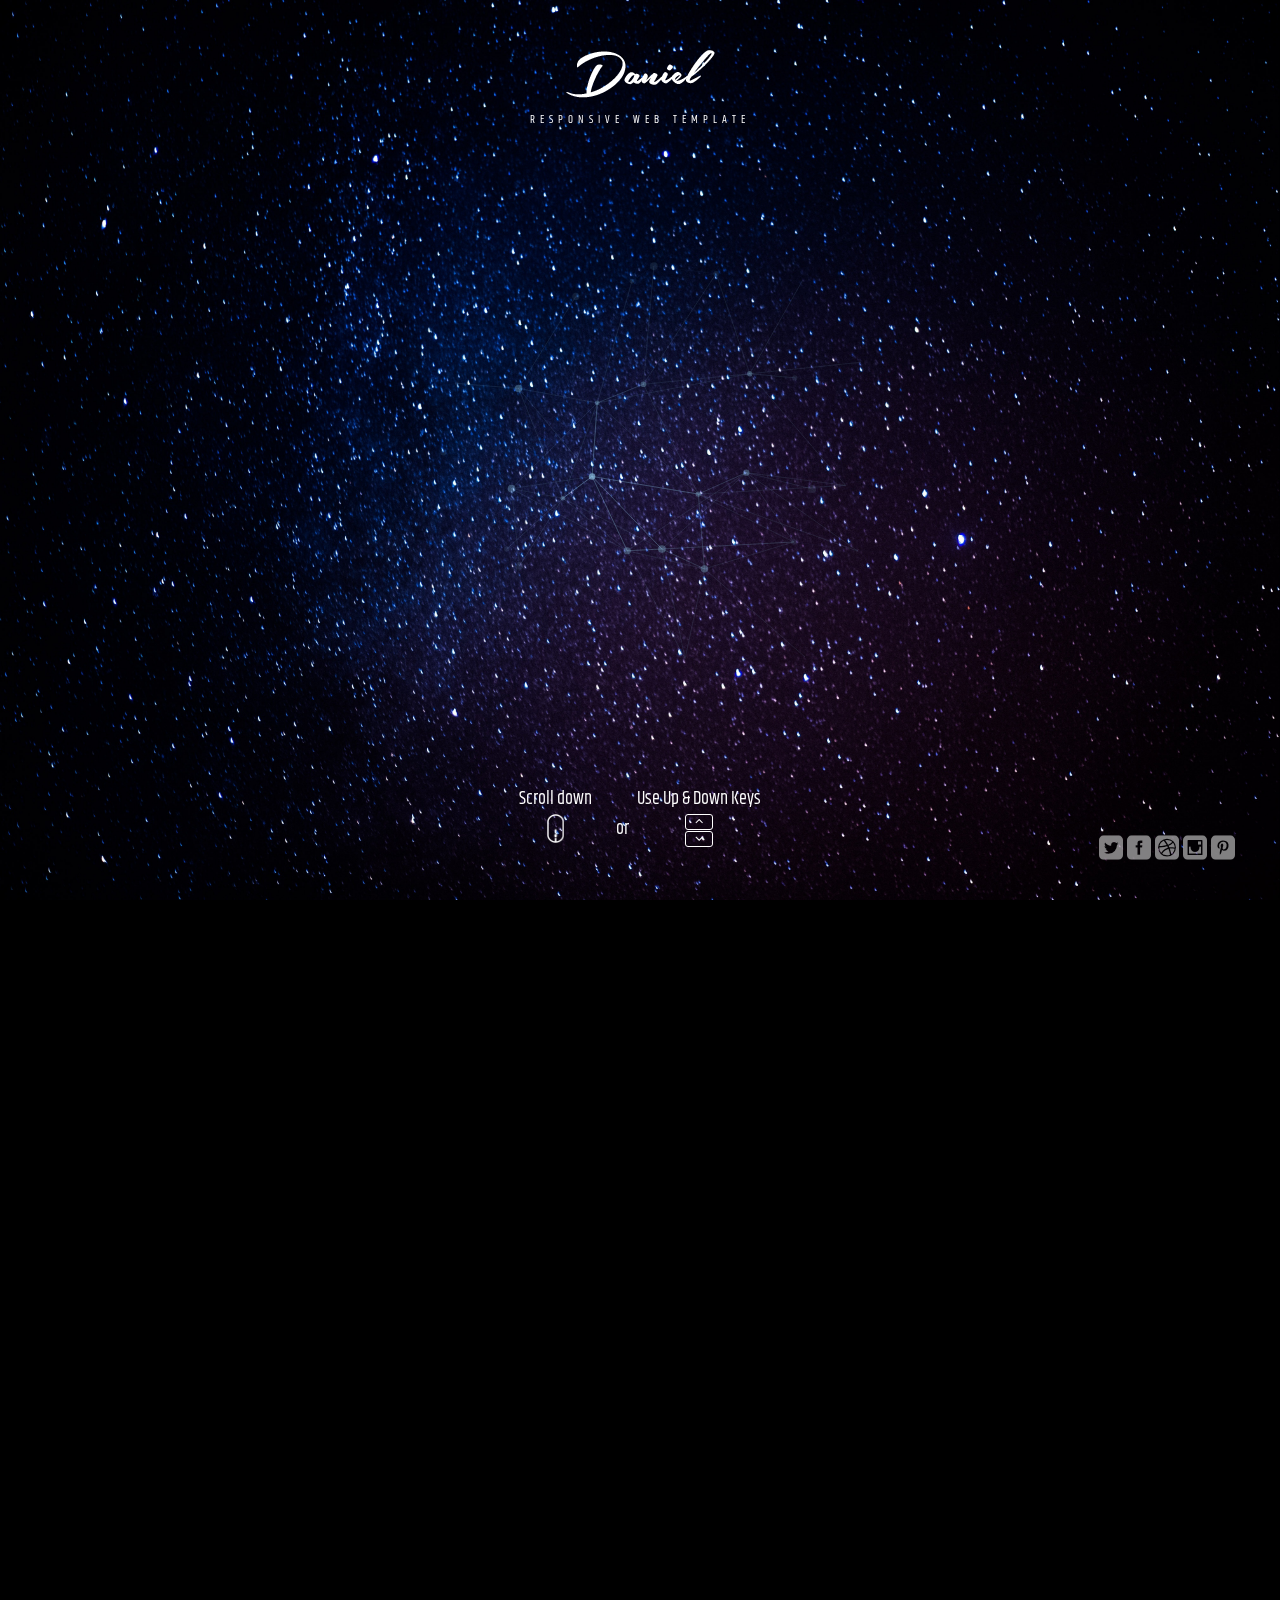
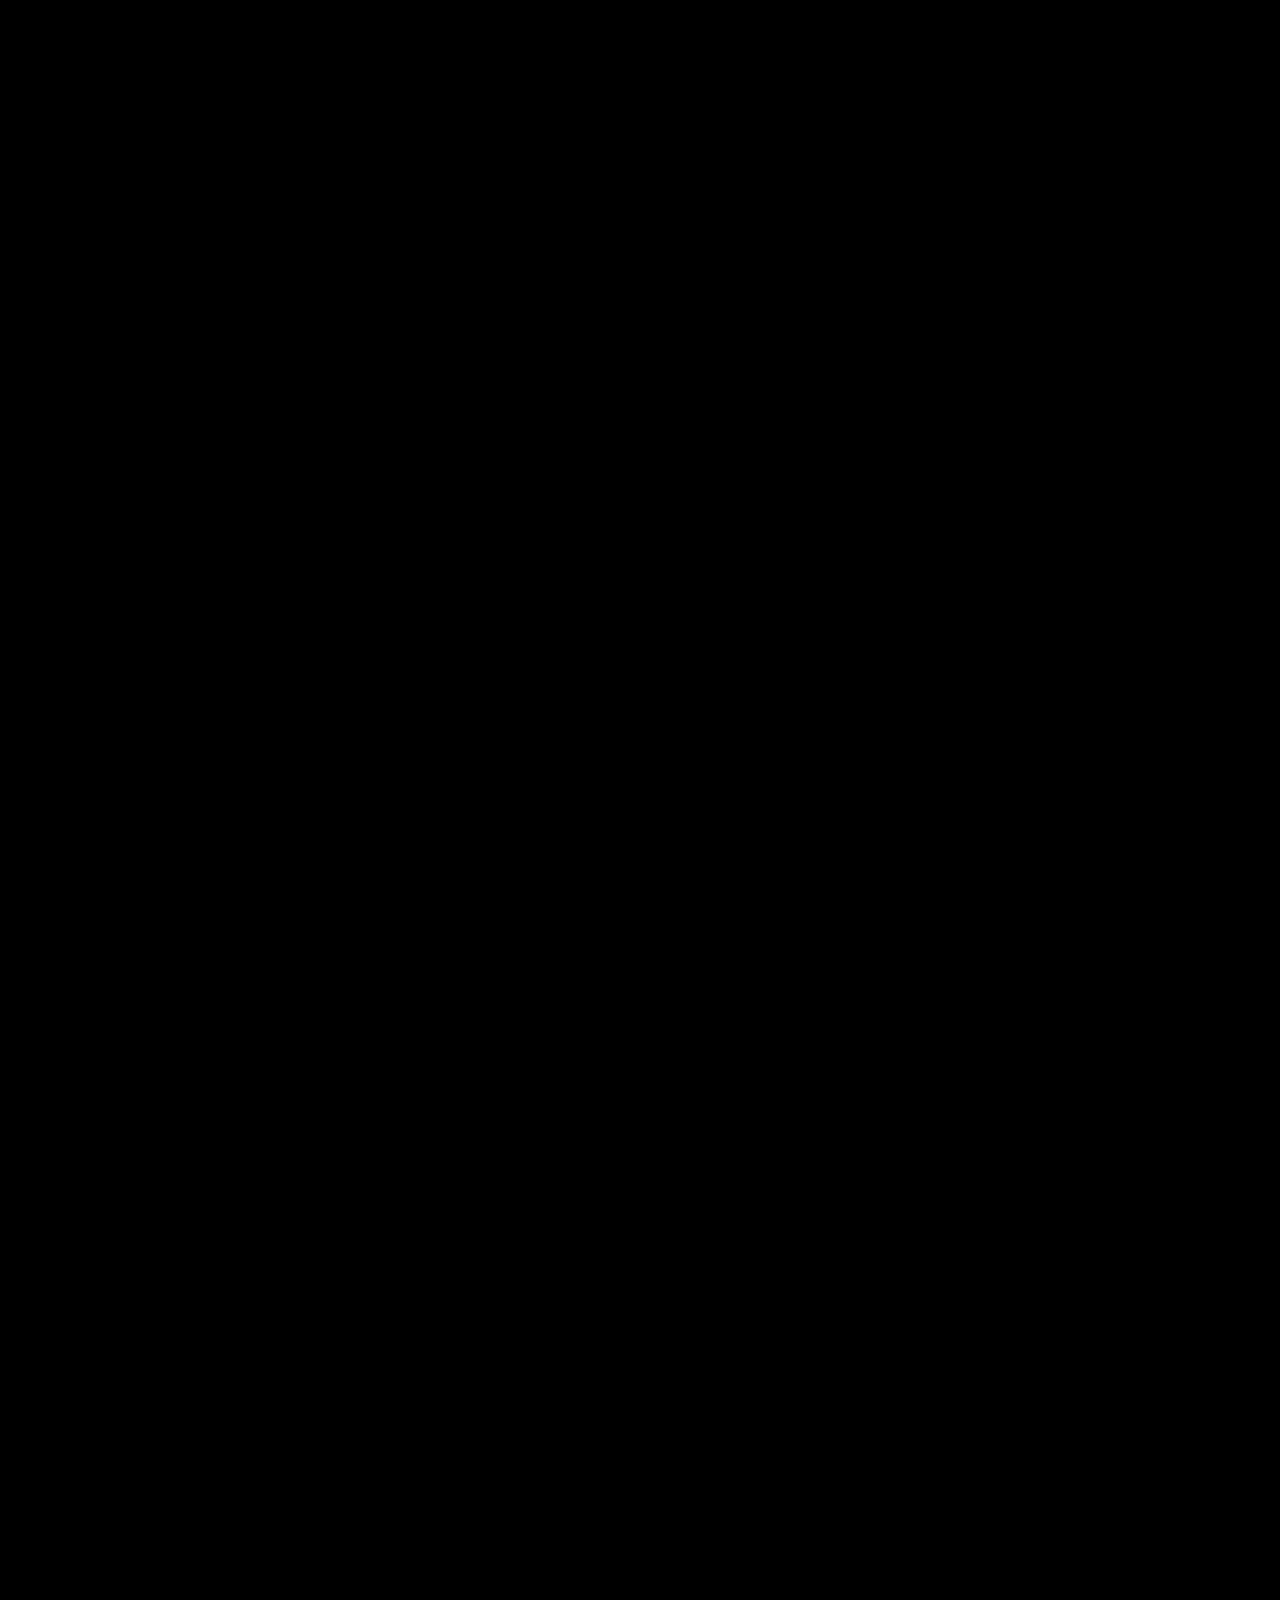
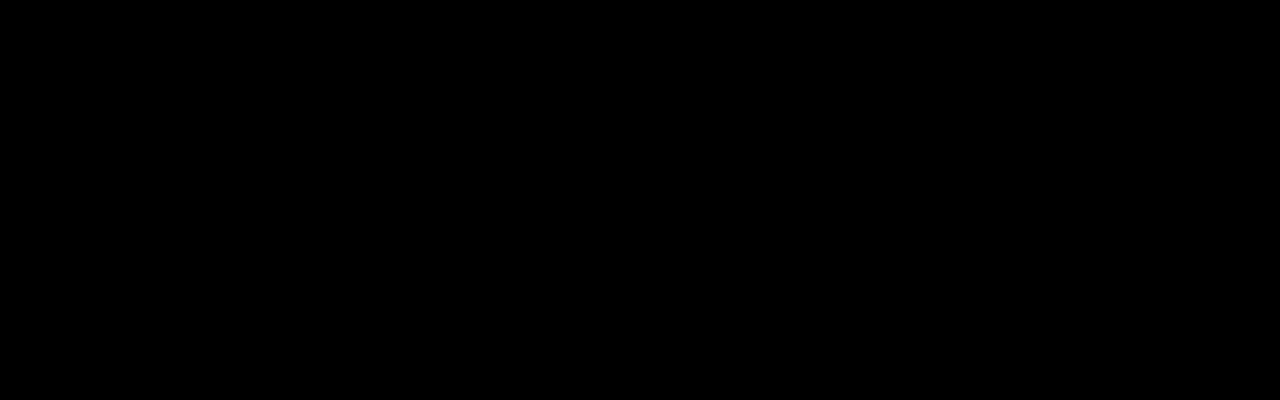
==== index.html @ 8c97b8cb "plantilla" ====
<html xmlns="http://www.w3.org/1999/xhtml" lang="en">

<head>
	<meta http-equiv="Content-Type" content="text/html; charset=utf-8" />
	<meta name="description" content="HTTrack is an easy-to-use website mirror utility. It allows you to download a World Wide website from the Internet to a local directory,building recursively all structures, getting html, images, and other files from the server to your computer. Links are rebuiltrelatively so that you can freely browse to the local site (works with any browser). You can mirror several sites together so that you can jump from one toanother. You can, also, update an existing mirror site, or resume an interrupted download. The robot is fully configurable, with an integrated help" />
	<meta name="keywords" content="httrack, HTTRACK, HTTrack, winhttrack, WINHTTRACK, WinHTTrack, offline browser, web mirror utility, aspirateur web, surf offline, web capture, www mirror utility, browse offline, local  site builder, website mirroring, aspirateur www, internet grabber, capture de site web, internet tool, hors connexion, unix, dos, windows 95, windows 98, solaris, ibm580, AIX 4.0, HTS, HTGet, web aspirator, web aspirateur, libre, GPL, GNU, free software" />
	<title>Local index - HTTrack Website Copier</title>
  <!-- Mirror and index made by HTTrack Website Copier/3.49-2 [XR&CO'2014] -->
	<style type="text/css">
	<!--

body {
	margin: 0;  padding: 0;  margin-bottom: 15px;  margin-top: 8px;
	background: #77b;
}
body, td {
	font: 14px "Trebuchet MS", Verdana, Arial, Helvetica, sans-serif;
	}

#subTitle {
	background: #000;  color: #fff;  padding: 4px;  font-weight: bold; 
	}

#siteNavigation a, #siteNavigation .current {
	font-weight: bold;  color: #448;
	}
#siteNavigation a:link    { text-decoration: none; }
#siteNavigation a:visited { text-decoration: none; }

#siteNavigation .current { background-color: #ccd; }

#siteNavigation a:hover   { text-decoration: none;  background-color: #fff;  color: #000; }
#siteNavigation a:active  { text-decoration: none;  background-color: #ccc; }


a:link    { text-decoration: underline;  color: #00f; }
a:visited { text-decoration: underline;  color: #000; }
a:hover   { text-decoration: underline;  color: #c00; }
a:active  { text-decoration: underline; }

#pageContent {
	clear: both;
	border-bottom: 6px solid #000;
	padding: 10px;  padding-top: 20px;
	line-height: 1.65em;
	background-image: url(backblue.gif);
	background-repeat: no-repeat;
	background-position: top right;
	}

#pageContent, #siteNavigation {
	background-color: #ccd;
	}


.imgLeft  { float: left;   margin-right: 10px;  margin-bottom: 10px; }
.imgRight { float: right;  margin-left: 10px;   margin-bottom: 10px; }

hr { height: 1px;  color: #000;  background-color: #000;  margin-bottom: 15px; }

h1 { margin: 0;  font-weight: bold;  font-size: 2em; }
h2 { margin: 0;  font-weight: bold;  font-size: 1.6em; }
h3 { margin: 0;  font-weight: bold;  font-size: 1.3em; }
h4 { margin: 0;  font-weight: bold;  font-size: 1.18em; }

.blak { background-color: #000; }
.hide { display: none; }
.tableWidth { min-width: 400px; }

.tblRegular       { border-collapse: collapse; }
.tblRegular td    { padding: 6px;  background-image: url(fade.gif);  border: 2px solid #99c; }
.tblHeaderColor, .tblHeaderColor td { background: #99c; }
.tblNoBorder td   { border: 0; }


// -->
</style>

</head>

<table width="76%" border="0" align="center" cellspacing="0" cellpadding="3" class="tableWidth">
	<tr>
	<td id="subTitle">HTTrack Website Copier - Open Source offline browser</td>
	</tr>
</table>
<table width="76%" border="0" align="center" cellspacing="0" cellpadding="0" class="tableWidth">
<tr class="blak">
<td>
	<table width="100%" border="0" align="center" cellspacing="1" cellpadding="0">
	<tr>
	<td colspan="6"> 
		<table width="100%" border="0" align="center" cellspacing="0" cellpadding="10">
		<tr> 
		<td id="pageContent"> 
<!-- ==================== End prologue ==================== -->

	<meta name="generator" content="HTTrack Website Copier/3.x">
	<TITLE>Local index - HTTrack</TITLE>
</HEAD>
<BODY>
<H1 ALIGN=Center>Index of locally available sites:</H1>
	<TABLE BORDER="0" WIDTH="100%" CELLSPACING="1" CELLPADDING="0">
		<TR>
			<TD BACKGROUND="fade.gif">
				&middot;
					<A HREF="themes.smartythemes.com/daniel/index-stars-bg.html">
						Daniel - Responsive Underconstruction Landing Page
					</A>		
			</TD>
		</TR>
	</TABLE>
	<BR>
	<BR>
	<BR>
  	<H6 ALIGN="RIGHT">
	<I>Mirror and index made by HTTrack Website Copier [XR&amp;CO'2008]</I>
	</H6>
	<!-- Mirror and index made by HTTrack Website Copier/3.49-2 [XR&CO'2014] -->
	<!-- Thanks for using HTTrack Website Copier! -->
	<meta HTTP-EQUIV="Refresh" CONTENT="0; URL=themes.smartythemes.com/daniel/index-stars-bg.html">


<!-- ==================== Start epilogue ==================== -->
		</td>
		</tr>
		</table>
	</td>
	</tr>
	</table>
</td>
</tr>
</table>

<table width="76%" border="0" align="center" valign="bottom" cellspacing="0" cellpadding="0">
	<tr>
	<td id="footer"><small>&copy; 2008 Xavier Roche & other contributors - Web Design: Leto Kauler.</small></td>
	</tr>
</table>

</body>

</html>
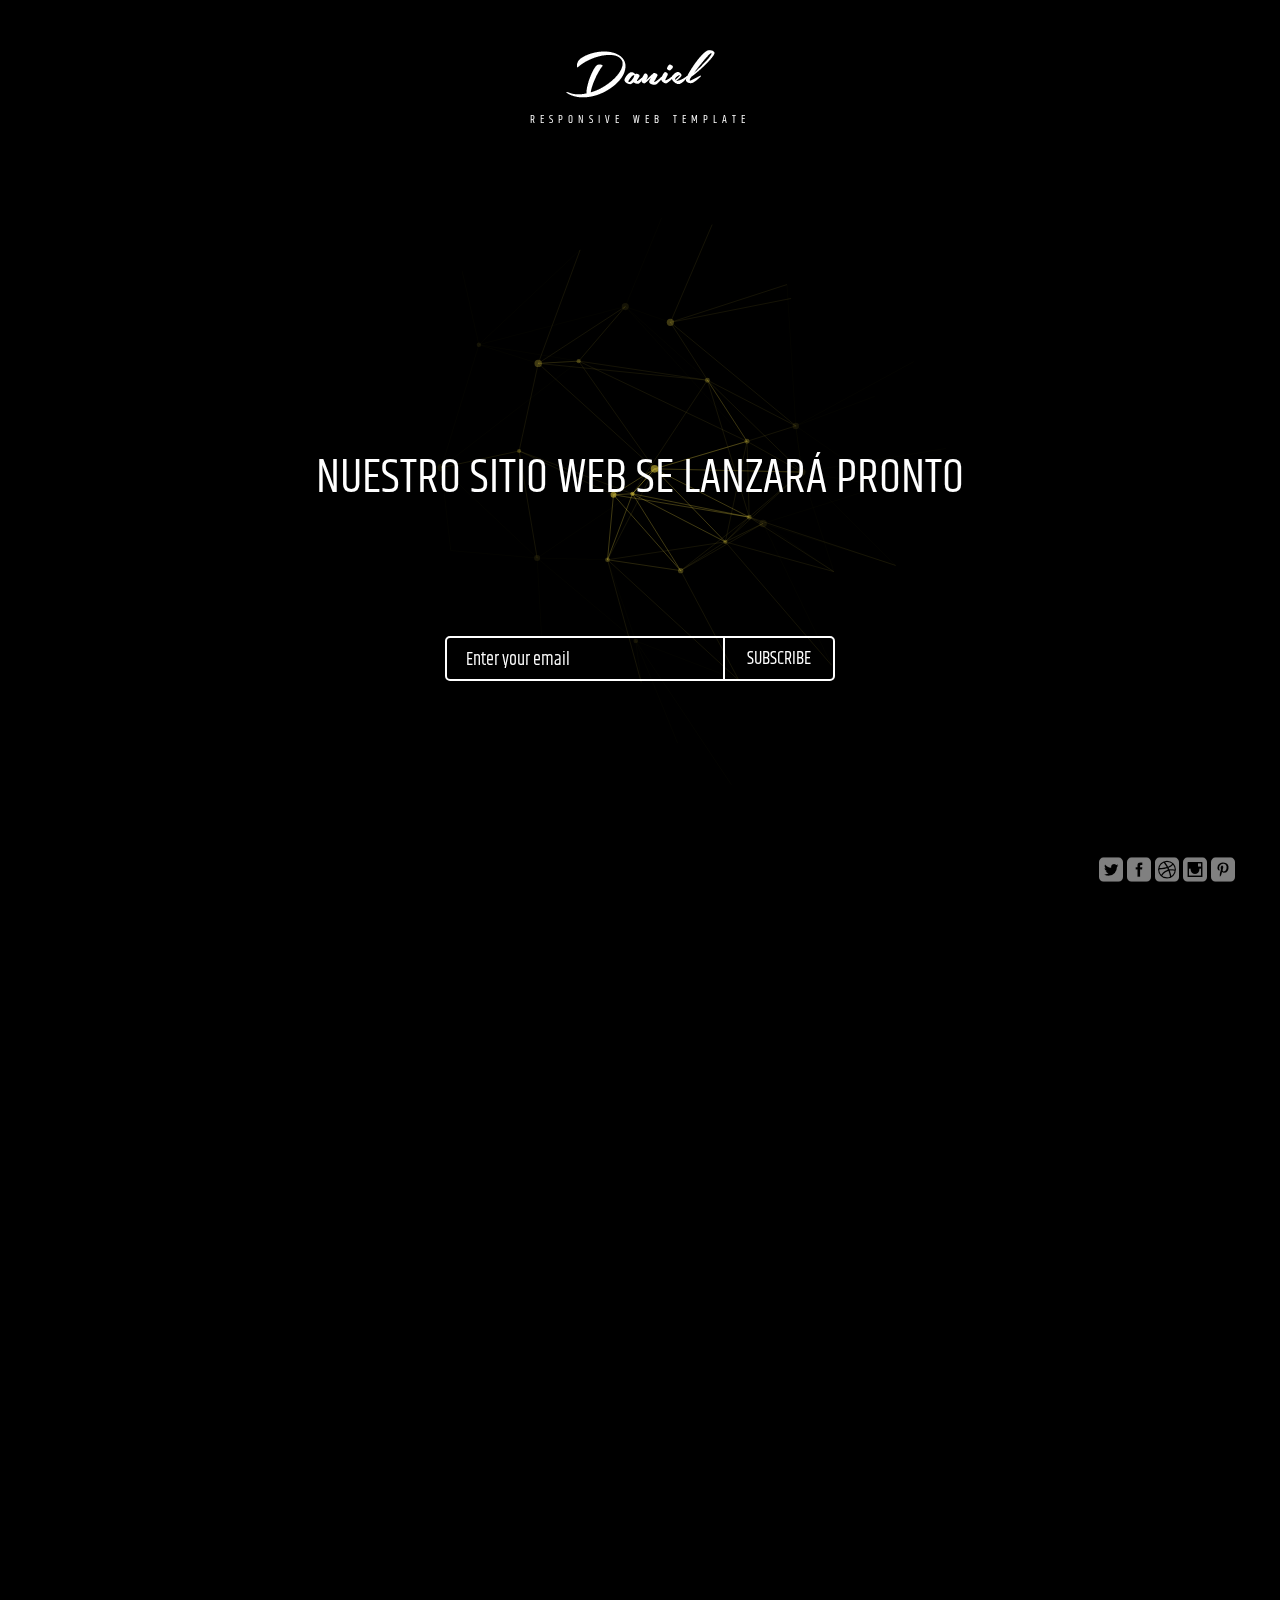
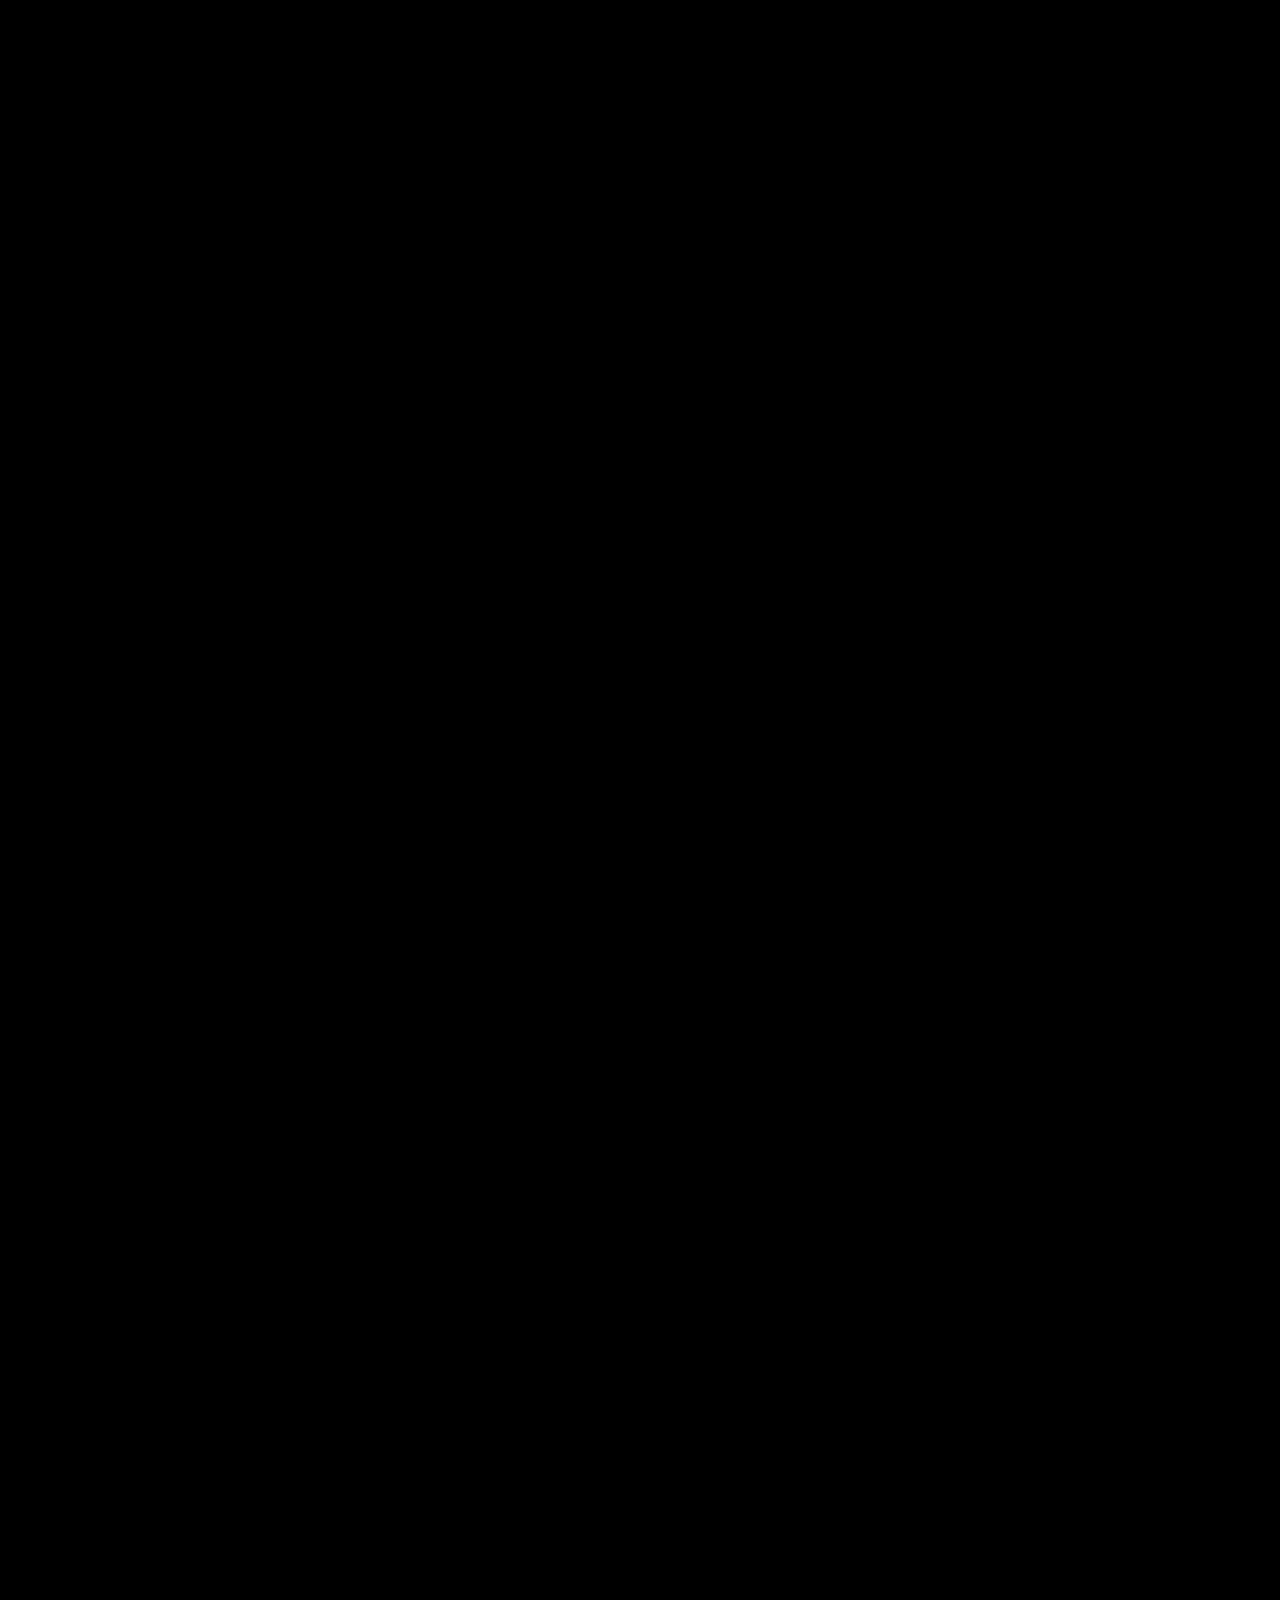
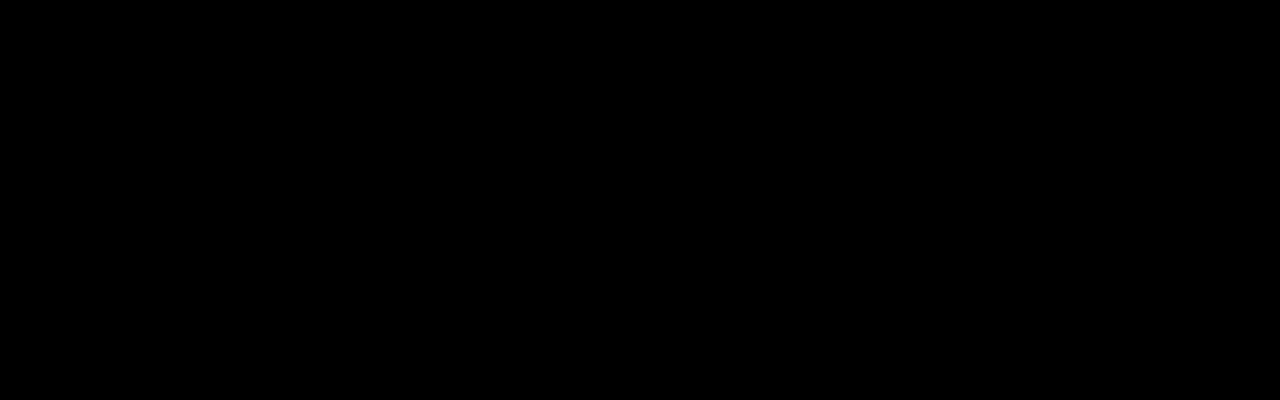
==== commit e8fc8fbf: "ordenando carpetas" ====
--- a/index.html
+++ b/index.html
@@ -1,144 +1,230 @@
-<html xmlns="http://www.w3.org/1999/xhtml" lang="en">
-
+<!DOCTYPE html>
+<html>
+<!-- Mirrored from themes.smartythemes.com/daniel/index-stars-bg.html by HTTrack Website Copier/3.x [XR&CO'2014], Thu, 12 Mar 2020 22:24:35 GMT -->
 <head>
-	<meta http-equiv="Content-Type" content="text/html; charset=utf-8" />
-	<meta name="description" content="HTTrack is an easy-to-use website mirror utility. It allows you to download a World Wide website from the Internet to a local directory,building recursively all structures, getting html, images, and other files from the server to your computer. Links are rebuiltrelatively so that you can freely browse to the local site (works with any browser). You can mirror several sites together so that you can jump from one toanother. You can, also, update an existing mirror site, or resume an interrupted download. The robot is fully configurable, with an integrated help" />
-	<meta name="keywords" content="httrack, HTTRACK, HTTrack, winhttrack, WINHTTRACK, WinHTTrack, offline browser, web mirror utility, aspirateur web, surf offline, web capture, www mirror utility, browse offline, local  site builder, website mirroring, aspirateur www, internet grabber, capture de site web, internet tool, hors connexion, unix, dos, windows 95, windows 98, solaris, ibm580, AIX 4.0, HTS, HTGet, web aspirator, web aspirateur, libre, GPL, GNU, free software" />
-	<title>Local index - HTTrack Website Copier</title>
-  <!-- Mirror and index made by HTTrack Website Copier/3.49-2 [XR&CO'2014] -->
-	<style type="text/css">
-	<!--
-
-body {
-	margin: 0;  padding: 0;  margin-bottom: 15px;  margin-top: 8px;
-	background: #77b;
-}
-body, td {
-	font: 14px "Trebuchet MS", Verdana, Arial, Helvetica, sans-serif;
-	}
-
-#subTitle {
-	background: #000;  color: #fff;  padding: 4px;  font-weight: bold; 
-	}
-
-#siteNavigation a, #siteNavigation .current {
-	font-weight: bold;  color: #448;
-	}
-#siteNavigation a:link    { text-decoration: none; }
-#siteNavigation a:visited { text-decoration: none; }
-
-#siteNavigation .current { background-color: #ccd; }
-
-#siteNavigation a:hover   { text-decoration: none;  background-color: #fff;  color: #000; }
-#siteNavigation a:active  { text-decoration: none;  background-color: #ccc; }
-
-
-a:link    { text-decoration: underline;  color: #00f; }
-a:visited { text-decoration: underline;  color: #000; }
-a:hover   { text-decoration: underline;  color: #c00; }
-a:active  { text-decoration: underline; }
-
-#pageContent {
-	clear: both;
-	border-bottom: 6px solid #000;
-	padding: 10px;  padding-top: 20px;
-	line-height: 1.65em;
-	background-image: url(backblue.gif);
-	background-repeat: no-repeat;
-	background-position: top right;
-	}
-
-#pageContent, #siteNavigation {
-	background-color: #ccd;
-	}
-
-
-.imgLeft  { float: left;   margin-right: 10px;  margin-bottom: 10px; }
-.imgRight { float: right;  margin-left: 10px;   margin-bottom: 10px; }
-
-hr { height: 1px;  color: #000;  background-color: #000;  margin-bottom: 15px; }
-
-h1 { margin: 0;  font-weight: bold;  font-size: 2em; }
-h2 { margin: 0;  font-weight: bold;  font-size: 1.6em; }
-h3 { margin: 0;  font-weight: bold;  font-size: 1.3em; }
-h4 { margin: 0;  font-weight: bold;  font-size: 1.18em; }
-
-.blak { background-color: #000; }
-.hide { display: none; }
-.tableWidth { min-width: 400px; }
-
-.tblRegular       { border-collapse: collapse; }
-.tblRegular td    { padding: 6px;  background-image: url(fade.gif);  border: 2px solid #99c; }
-.tblHeaderColor, .tblHeaderColor td { background: #99c; }
-.tblNoBorder td   { border: 0; }
-
-
-// -->
-</style>
-
+	<meta charset="utf-8">
+	<title>Daniel - Responsive Underconstruction Landing Page</title>
+	<meta name="viewport" content="width=device-width, initial-scale=1">
+	<link href='http://fonts.googleapis.com/css?family=Khand:300,400,500,600,700' rel='stylesheet' type='text/css'>
+	<link href="css/icons/css/animation.css" rel='stylesheet' type='text/css'>
+	<link href="css/icons/css/fontello.css" rel='stylesheet' type='text/css'>
+	<link rel="stylesheet" href="css/bootstrap.css" type='text/css'>
+	<link rel="stylesheet" href="css/style.css" type='text/css'>
+	<link rel="stylesheet" href="css/responsive.css" type='text/css'>
+	<link rel="stylesheet" href="galaxy/css/galaxy.css" type='text/css'>
 </head>
-
-<table width="76%" border="0" align="center" cellspacing="0" cellpadding="3" class="tableWidth">
-	<tr>
-	<td id="subTitle">HTTrack Website Copier - Open Source offline browser</td>
-	</tr>
-</table>
-<table width="76%" border="0" align="center" cellspacing="0" cellpadding="0" class="tableWidth">
-<tr class="blak">
-<td>
-	<table width="100%" border="0" align="center" cellspacing="1" cellpadding="0">
-	<tr>
-	<td colspan="6"> 
-		<table width="100%" border="0" align="center" cellspacing="0" cellpadding="10">
-		<tr> 
-		<td id="pageContent"> 
-<!-- ==================== End prologue ==================== -->
-
-	<meta name="generator" content="HTTrack Website Copier/3.x">
-	<TITLE>Local index - HTTrack</TITLE>
-</HEAD>
-<BODY>
-<H1 ALIGN=Center>Index of locally available sites:</H1>
-	<TABLE BORDER="0" WIDTH="100%" CELLSPACING="1" CELLPADDING="0">
-		<TR>
-			<TD BACKGROUND="fade.gif">
-				&middot;
-					<A HREF="themes.smartythemes.com/daniel/index-stars-bg.html">
-						Daniel - Responsive Underconstruction Landing Page
-					</A>		
-			</TD>
-		</TR>
-	</TABLE>
-	<BR>
-	<BR>
-	<BR>
-  	<H6 ALIGN="RIGHT">
-	<I>Mirror and index made by HTTrack Website Copier [XR&amp;CO'2008]</I>
-	</H6>
-	<!-- Mirror and index made by HTTrack Website Copier/3.49-2 [XR&CO'2014] -->
-	<!-- Thanks for using HTTrack Website Copier! -->
-	<meta HTTP-EQUIV="Refresh" CONTENT="0; URL=themes.smartythemes.com/daniel/index-stars-bg.html">
-
-
-<!-- ==================== Start epilogue ==================== -->
-		</td>
-		</tr>
-		</table>
-	</td>
-	</tr>
-	</table>
-</td>
-</tr>
-</table>
-
-<table width="76%" border="0" align="center" valign="bottom" cellspacing="0" cellpadding="0">
-	<tr>
-	<td id="footer"><small>&copy; 2008 Xavier Roche & other contributors - Web Design: Leto Kauler.</small></td>
-	</tr>
-</table>
-
+<body class="gallery-bg">
+
+
+	<!-- First Screen -->
+	<section class="screen-section section-1">
+		<div class="section-inner">
+			<header id="site-header">
+				<h1 id="site-logo"><img src="images/logo.png" alt=""></h1>
+				
+				<!-- To change site subtitle just write any text between <h3>...</h3> -->
+				<h3 id="site-subtitle">Responsive Web Template</h3>
+			</header>
+		
+			<div id="countdown_block">
+				<!-- 
+					Don't be afraid to edit code ;) 
+					Here you can edit site tagline
+				 -->
+				<h2 id="site-tagline">Nuestro sitio web se lanzará pronto</h2>
+				<div class="timer"></div>
+			
+				<!-- Mailchimp-generated subscribe form -->
+				<div id="subscribe-form">
+					<div id="mc_embed_signup">
+					
+						<form action="http://your-username.us9.list-manage.com/subscribe/post?u=6c78bf2fdc16f050e38215178&amp;id=5b334ebbdc" method="post" id="mc-embedded-subscribe-form" name="mc-embedded-subscribe-form" class="validate" target="_blank" novalidate>
+    						<div id="mc_embed_signup_scroll">
+								<div class="mc-field-group">
+									<input type="email" value="" placeholder="Enter your email" name="EMAIL" class="required email" id="mce-EMAIL"><!-- 
+								 --><input type="submit" value="Subscribe" name="subscribe" id="mc-embedded-subscribe" class="button">
+								</div>
+						
+								<div id="mce-responses" class="clear">
+									<div class="response" id="mce-error-response"></div>
+									<div class="response" id="mce-success-response"></div>
+								</div>
+						
+    							<div style=""><input type="text" name="b_6c78bf2fdc16f050e38215178_5b334ebbdc" tabindex="-1" value=""></div>
+    						</div>
+						</form>
+					</div>
+				</div>
+			</div>
+		
+			<footer id="site-footer">					
+				<ul id="site-social">
+					<li><a href="#"><i class="icon-social_twitter_square"></i></a></li>
+					<li><a href="#"><i class="icon-social_facebook_square"></i></a></li>
+					<li><a href="#"><i class="icon-social_dribbble_square"></i></a></li>
+					<li><a href="#"><i class="icon-social_instagram_square"></i></a></li>
+					<li><a href="#"><i class="icon-social_pinterest_square"></i></a></li>
+				</ul>
+				
+			</footer>
+		
+		</div>
+		
+		<div id="stars-animation" class="stars-animation">
+			<canvas id="bg-canvas"></canvas>
+		</div>
+	</section>
+	
+	<!-- Section 2 -->
+	<section class="screen-section section-2">
+		<div class="section-inner">
+			<div class="left-half-block section-half">
+				<div class="section-content">
+					<h2 class="section-title">Acerca de Nosotros<!-- Here you can change section title --></h2>
+					<p>The gap between our professed values and our practised values is the gap between us and our happiness. Happiness and love are just a choice away. All happy people are grateful. Ungrateful people cannot be happy. We tend to think that being unhappy leads people to complain, but it is truer to say that complaining leads to people becoming unhappy There are some days when I think I am going to die from an overdose of satisfaction.</p>
+					<h4>our video presentation</h4>
+					<iframe src="http://player.vimeo.com/video/26119153?title=0&amp;byline=0&amp;portrait=0" width="570" height="321" frameborder="0" webkitallowfullscreen mozallowfullscreen allowfullscreen></iframe>
+				</div>
+			</div>
+			<div class="right-half-block section-half"></div>
+		</div>
+	</section>
+	
+	<!-- Section 3 -->
+	<section class="screen-section section-3">
+		<div class="section-inner">
+			<div class="left-half-block section-half">
+				<div class="section-content">
+					<h2 class="section-title">Services<!-- Here you can change section title --></h2>					
+					<div class="services">
+						<div class="service-item">
+							<i class="service-icon-1"></i>
+							<h4 class="service-title">Photography</h4>
+							<div class="service-content">
+								Real ale gobsmacked ey up The Doctor quid laughing gear, full English breakast give you a bell pork scratchings working class blummin', willy that's ace in the jacksy yorkshire mixture.
+							</div>
+							<a href="#" class="service-link">More</a>
+						</div>
+						<div class="service-item">
+							<i class="service-icon-2"></i>
+							<h4 class="service-title">Video Presentation</h4>
+							<div class="service-content">
+								All that is necessary for evil to triumph, is for good men to do nothing. How was Einstein able to conceive the Theory of Rela- tivity? He said the one crucial thing that helped him.
+							</div>
+							<a href="#" class="service-link">More</a>
+						</div>
+						<div class="service-item">
+							<i class="service-icon-3"></i>
+							<h4 class="service-title">Game Development</h4>
+							<div class="service-content">
+								When crossing over fences, carry water with you and tend the grass wherever you may be. What lies before us and what lies beyond us is tiny compared to what lies within us. 
+							</div>
+							<a href="#" class="service-link">More</a>
+						</div>
+					</div>
+				</div>
+			</div>
+			<div class="right-half-block section-half"></div>
+		</div>
+	</section>
+	
+	<!-- Section 4 -->
+	<section class="screen-section section-4">
+		<div class="section-inner">
+			<div class="left-half-block section-half">
+				<div class="section-content">
+					<h2 class="section-title">Get In Touch<!-- Here you can change section title --></h2>
+					
+					<!-- Here You can edit contacts info -->
+					<div id="site-contacts">
+						1234 Some St, New York, US<br />
+						+1(0)800.123.4567<br />
+						info@yoursite.com
+					</div>					
+					
+					<form id='contacts_form' action="#" class="contact-list">
+						<div class="field-row">
+							<input class="form_item" type="text" id="name" name="name" />
+							<label for="name">Your Name</label>
+						</div>
+						<div class="field-row">
+							<input class="form_item" type="email" id="email" name="email" />
+							<label for="email">Your Email</label>
+						</div>
+						<div class="field-row">
+							<textarea class="form_item" id="message" name="message"></textarea>
+							<label for="message">Message here</label>
+						</div>
+						<div class="field-row row-submit">
+							<button class="form_submit">Send<i class="icon-spin2 animate-spin"></i></button>
+						</div>
+						<div class="form_results"></div>
+					</form>
+					
+				</div>
+			</div>
+			<div class="right-half-block section-half"></div>
+		</div>
+	</section>
+	
+	
+	<script src="js/timer.js"></script>
+	<script src="js/jquery-1.11.1.min.js"></script>
+	<script src="js/jquery.plugin.min.js"></script>
+	<script src="js/jquery.countdown.min.js"></script>
+	<script src="js/_config.js"></script>
+	<script src="js/curtain-scroll.js"></script>
+	<script src="galaxy/js/TweenLite.min.js"></script>
+	<script src="galaxy/js/EasePack.min.js"></script>
+	<script src="galaxy/js/rAF.js"></script>
+	<script src="js/classie.js"></script>
+	<script src="js/_front.js"></script>
+	<script src="galaxy/js/background.js"></script>
+	
+	<script type='text/javascript' src='../../s3.amazonaws.com/downloads.mailchimp.com/js/mc-validate.js'></script>
+	<script type='text/javascript'>(function($) {window.fnames = new Array(); window.ftypes = new Array();fnames[0]='EMAIL';ftypes[0]='email';}(jQuery));var $mcj = jQuery.noConflict(true);</script>
+<script>
+  (function(i,s,o,g,r,a,m){i['GoogleAnalyticsObject']=r;i[r]=i[r]||function(){
+  (i[r].q=i[r].q||[]).push(arguments)},i[r].l=1*new Date();a=s.createElement(o),
+  m=s.getElementsByTagName(o)[0];a.async=1;a.src=g;m.parentNode.insertBefore(a,m)
+  })(window,document,'script','../../www.google-analytics.com/analytics.js','ga');
+
+  ga('create', 'UA-68970184-3', 'auto');
+  ga('send', 'pageview');
+ga('require', 'linkid');
+
+</script>
+
+<!-- Yandex.Metrika counter -->
+<script type="text/javascript">
+    (function (d, w, c) {
+        (w[c] = w[c] || []).push(function() {
+            try {
+                w.yaCounter33300128 = new Ya.Metrika({
+                    id:33300128,
+                    clickmap:true,
+                    trackLinks:true,
+                    accurateTrackBounce:true,
+                    webvisor:true
+                });
+            } catch(e) { }
+        });
+
+        var n = d.getElementsByTagName("script")[0],
+            s = d.createElement("script"),
+            f = function () { n.parentNode.insertBefore(s, n); };
+        s.type = "text/javascript";
+        s.async = true;
+        s.src = "../../mc.yandex.ru/metrika/watch.js";
+
+        if (w.opera == "[object Opera]") {
+            d.addEventListener("DOMContentLoaded", f, false);
+        } else { f(); }
+    })(document, window, "yandex_metrika_callbacks");
+</script>
+<noscript><div><img src="https://mc.yandex.ru/watch/33300128" style="position:absolute; left:-9999px;" alt="" /></div></noscript>
+<!-- /Yandex.Metrika counter -->
 </body>
 
-</html>
-
-
+<!-- Mirrored from themes.smartythemes.com/daniel/index-stars-bg.html by HTTrack Website Copier/3.x [XR&CO'2014], Thu, 12 Mar 2020 22:24:43 GMT -->
+</html>--- a/css/icons/css/animation.css
+++ b/css/icons/css/animation.css
@@ -0,0 +1,85 @@
+/*
+   Animation example, for spinners
+*/
+.animate-spin {
+  -moz-animation: spin 2s infinite linear;
+  -o-animation: spin 2s infinite linear;
+  -webkit-animation: spin 2s infinite linear;
+  animation: spin 2s infinite linear;
+  display: inline-block;
+}
+@-moz-keyframes spin {
+  0% {
+    -moz-transform: rotate(0deg);
+    -o-transform: rotate(0deg);
+    -webkit-transform: rotate(0deg);
+    transform: rotate(0deg);
+  }
+
+  100% {
+    -moz-transform: rotate(359deg);
+    -o-transform: rotate(359deg);
+    -webkit-transform: rotate(359deg);
+    transform: rotate(359deg);
+  }
+}
+@-webkit-keyframes spin {
+  0% {
+    -moz-transform: rotate(0deg);
+    -o-transform: rotate(0deg);
+    -webkit-transform: rotate(0deg);
+    transform: rotate(0deg);
+  }
+
+  100% {
+    -moz-transform: rotate(359deg);
+    -o-transform: rotate(359deg);
+    -webkit-transform: rotate(359deg);
+    transform: rotate(359deg);
+  }
+}
+@-o-keyframes spin {
+  0% {
+    -moz-transform: rotate(0deg);
+    -o-transform: rotate(0deg);
+    -webkit-transform: rotate(0deg);
+    transform: rotate(0deg);
+  }
+
+  100% {
+    -moz-transform: rotate(359deg);
+    -o-transform: rotate(359deg);
+    -webkit-transform: rotate(359deg);
+    transform: rotate(359deg);
+  }
+}
+@-ms-keyframes spin {
+  0% {
+    -moz-transform: rotate(0deg);
+    -o-transform: rotate(0deg);
+    -webkit-transform: rotate(0deg);
+    transform: rotate(0deg);
+  }
+
+  100% {
+    -moz-transform: rotate(359deg);
+    -o-transform: rotate(359deg);
+    -webkit-transform: rotate(359deg);
+    transform: rotate(359deg);
+  }
+}
+@keyframes spin {
+  0% {
+    -moz-transform: rotate(0deg);
+    -o-transform: rotate(0deg);
+    -webkit-transform: rotate(0deg);
+    transform: rotate(0deg);
+  }
+
+  100% {
+    -moz-transform: rotate(359deg);
+    -o-transform: rotate(359deg);
+    -webkit-transform: rotate(359deg);
+    transform: rotate(359deg);
+  }
+}
--- a/css/icons/css/fontello.css
+++ b/css/icons/css/fontello.css
@@ -0,0 +1,90 @@
+@font-face {
+  font-family: 'fontello';
+  src: url('../font/fontelloc621.eot?57006227');
+  src: url('../font/fontelloc621.eot?57006227#iefix') format('embedded-opentype'),
+       url('../font/fontelloc621.woff?57006227') format('woff'),
+       url('../font/fontelloc621.ttf?57006227') format('truetype'),
+       url('../font/fontelloc621.svg?57006227#fontello') format('svg');
+  font-weight: normal;
+  font-style: normal;
+}
+/* Chrome hack: SVG is rendered more smooth in Windozze. 100% magic, uncomment if you need it. */
+/* Note, that will break hinting! In other OS-es font will be not as sharp as it could be */
+/*
+@media screen and (-webkit-min-device-pixel-ratio:0) {
+  @font-face {
+    font-family: 'fontello';
+    src: url('../font/fontello.svg?57006227#fontello') format('svg');
+  }
+}
+*/
+ 
+ [class^="icon-"]:before, [class*=" icon-"]:before {
+  font-family: "fontello";
+  font-style: normal;
+  font-weight: normal;
+  speak: none;
+ 
+  display: inline-block;
+  text-decoration: inherit;
+  width: 1em;
+  margin-right: .2em;
+  text-align: center;
+  /* opacity: .8; */
+ 
+  /* For safety - reset parent styles, that can break glyph codes*/
+  font-variant: normal;
+  text-transform: none;
+     
+  /* fix buttons height, for twitter bootstrap */
+  line-height: 1em;
+ 
+  /* Animation center compensation - margins should be symmetric */
+  /* remove if not needed */
+  margin-left: .2em;
+ 
+  /* you can be more comfortable with increased icons size */
+  /* font-size: 120%; */
+ 
+  /* Uncomment for 3D effect */
+  /* text-shadow: 1px 1px 1px rgba(127, 127, 127, 0.3); */
+}
+ 
+.icon-twitter:before { content: '\e800'; } /* '' */
+.icon-facebook:before { content: '\e801'; } /* '' */
+.icon-star-empty:before { content: '\e802'; } /* '' */
+.icon-gplus-1:before { content: '\e803'; } /* '' */
+.icon-mail-alt:before { content: '\e804'; } /* '' */
+.icon-home:before { content: '\e805'; } /* '' */
+.icon-cancel:before { content: '\e806'; } /* '' */
+.icon-phone:before { content: '\e807'; } /* '' */
+.icon-cancel-1:before { content: '\e808'; } /* '' */
+.icon-right-open:before { content: '\e809'; } /* '' */
+.icon-clock:before { content: '\e80a'; } /* '' */
+.icon-instagramm:before { content: '\e80b'; } /* '' */
+.icon-pinterest-circled:before { content: '\e80c'; } /* '' */
+.icon-left-open-big:before { content: '\e80d'; } /* '' */
+.icon-right-open-big:before { content: '\e80e'; } /* '' */
+.icon-left-open:before { content: '\e80f'; } /* '' */
+.icon-plus:before { content: '\e810'; } /* '' */
+.icon-deviantart:before { content: '\e811'; } /* '' */
+.icon-minus-1:before { content: '\e812'; } /* '' */
+.icon-tumblr:before { content: '\e813'; } /* '' */
+.icon-vimeo:before { content: '\e814'; } /* '' */
+.icon-dribbble:before { content: '\e815'; } /* '' */
+.icon-pinterest:before { content: '\e816'; } /* '' */
+.icon-vkontakte:before { content: '\e817'; } /* '' */
+.icon-check:before { content: '\e818'; } /* '' */
+.icon-volume-up:before { content: '\e819'; } /* '' */
+.icon-spin2:before { content: '\e81a'; } /* '' */
+.icon-angle-double-right:before { content: '\e81b'; } /* '' */
+.icon-twitter-squared:before { content: '\e81c'; } /* '' */
+.icon-facebook-squared:before { content: '\e81d'; } /* '' */
+.icon-social_twitter_square:before { content: '\e81e'; } /* '' */
+.icon-social_facebook_square:before { content: '\e81f'; } /* '' */
+.icon-social_dribbble_square:before { content: '\e820'; } /* '' */
+.icon-social_instagram_square:before { content: '\e821'; } /* '' */
+.icon-social_pinterest_square:before { content: '\e822'; } /* '' */
+.icon-social_googleplus_square:before { content: '\e823'; } /* '' */
+.icon-angle-up:before { content: '\e824'; } /* '' */
+.icon-angle-down:before { content: '\e825'; } /* '' */--- a/css/style.css
+++ b/css/style.css
@@ -0,0 +1,1093 @@
+/*
+*
+*	Smarty Themes - Daniel Under Construction Page
+*	Main Styles
+*
+*/
+
+/*
+*	Table Of Contents
+*	
+*	
+	1. Body
+	2. Header
+	3. Countdown Block
+	4. Subscribe Form
+	5. Site Footer
+	6. Content
+	7. Contacts
+	8. Services
+
+*
+*/
+
+/*
+***********************************************
+	Body
+*/
+
+html {
+	height: 100%;
+}
+body {
+	height: 100%;
+	padding: 0;
+	position: relative;
+	margin: 0;
+	font-weight: 600;
+	font-family: 'Khand', sans-serif;
+	background: url(../images/bg.jpg) center 0 no-repeat #000 fixed;
+	background-size: cover;
+	color: #636363;
+	font-size: 18px;
+	line-height: 1.2em;
+}
+body.gallery-bg {
+	background: #000;
+}
+body.clouds-bg {
+	background: url(../images/clouds/clouds-bg.jpg) center 0 no-repeat fixed;
+	background-size: cover;
+}
+body.rain-bg {
+	background: url(../images/raindrops.jpg) center 0 no-repeat fixed;
+	background-size: cover;
+} 
+body.snowflakes {
+	background: url(../images/bg/snowfall.jpg) center 0 no-repeat fixed;
+	background-size: cover;
+}
+body.demo {
+	background: url(../images/demo-bg.jpg) center 0 no-repeat fixed;
+	background-size: cover;
+}
+.cloud {
+	position: fixed;
+	top: 0;
+	bottom: 0;
+	left: 0;
+	right: 0;
+	background: url(../images/bg/clouds_bg.html) center center no-repeat;
+}
+#gmap {
+	position: fixed !important;
+	top: 0;
+	left: 0;
+	width: 100%;
+	height: 100%;
+	z-index: 1;
+}
+#snowflakes,
+#rain_wrapper,
+#rain_bg {
+	position: fixed;
+	top: 0;
+	bottom: 0;
+	left: 0;
+	right: 0;
+	z-index: 2;
+	max-width: 100%;
+}
+#rain_bg {
+	width: 100%;
+}
+body.singlecolor {
+	background: #01567d;
+}
+a {
+	outline: none;
+	color: #c2c2c2;
+	text-decoration: none;
+}
+p {
+	margin: 0 0 24px;
+}
+h3 {
+	font-size: 24px;
+	line-height: 29px;
+	color: #fff;
+	margin: 0 0 10px;
+	text-transform: uppercase;
+	font-weight: 900;
+}
+h2 {
+	font-size: 48px;
+	line-height: 58px;
+	color: #454545;
+	text-transform: uppercase;
+	font-weight: 600;
+}
+
+@media only screen and (max-width: 480px) {
+	h2 {
+		line-height: 36px;
+		font-size: 30px;
+		margin-bottom: 20px;
+	}
+}
+::selection {
+  background: #000; /* WebKit/Blink Browsers */
+}
+::-moz-selection {
+  background: #000; /* Gecko Browsers */
+}
+::-webkit-input-placeholder { /* WebKit browsers */
+    color:    #fff;
+   opacity:  1;
+}
+:-moz-placeholder { /* Mozilla Firefox 4 to 18 */
+   color:    #fff;
+   opacity:  1;
+}
+::-moz-placeholder { /* Mozilla Firefox 19+ */
+   color:    #fff;
+   opacity:  1;
+}
+:-ms-input-placeholder { /* Internet Explorer 10+ */
+   color:    #fff;
+   opacity:  1;
+}
+
+body::before {
+  /* never visible - this is used in jQuery to check the current MQ */
+  content: 'mobile';
+  display: none;
+}
+@media only screen and (min-width: 1170px) {
+  body::before {
+    /* never visible - this is used in jQuery to check the current MQ */
+    content: 'desktop';
+  }
+}
+.screen-section:first-of-type .section-inner {
+	visibility: visible;
+}
+.screen-section .section-inner {
+	z-index: 99;
+	position: relative;
+}
+.section-inner, .section-half {
+	-webkit-transform: translateZ(0);
+	-moz-transform: translateZ(0);
+	-ms-transform: translateZ(0);
+	-o-transform: translateZ(0);
+	transform: translateZ(0);
+	-webkit-backface-visibility: hidden;
+	backface-visibility: hidden;
+}
+.section-halfbg img {
+	max-width: 100%;
+}
+.section-inner {
+	-webkit-transform-origin: center center;
+	-moz-transform-origin: center center;
+	-ms-transform-origin: center center;
+	-o-transform-origin: center center;
+	transform-origin: center center;
+}
+.section-half:nth-of-type(2) {
+	height: 60vh;
+	background-position: center center;
+	background-repeat: no-repeat;
+}
+.section-half:nth-of-type(1) {
+	background-color: #fff;
+}
+
+@media only screen and (min-width: 1170px) {
+
+	.screen-section {
+		max-width: 100%;
+		overflow: hidden;
+		height: 100vh;
+	}
+	.section-inner {
+		height: 100vh;
+		width: 100%;
+		top: 0;
+		left: 0;
+		position: fixed;
+		visibility: hidden;
+	}
+	.left-half-block {
+		position: absolute;
+		top: 0;
+		bottom: 0;
+		left: 0;
+		right: 50%;
+		background: #fff;
+	}
+	.section-half {
+		height: 100vh !important;
+    	width: 50%;
+	}
+	.section-inner > * {
+		visibility: visible;
+	}
+	.section-half {
+		position: absolute;
+		overflow: hidden;
+	}
+	.screen-section:nth-of-type(even) .section-half:first-of-type,
+	.screen-section:nth-of-type(odd) .section-half:nth-of-type(2) {
+		top: 0;
+		position: absolute;
+	    -webkit-transform: translateX(-100%);
+	    -moz-transform: translateX(-100%);
+	    -ms-transform: translateX(-100%);
+	    -o-transform: translateX(-100%);
+	    transform: translateX(-100%);
+	}
+
+	.screen-section:nth-of-type(odd) .section-half:first-of-type,
+	.screen-section:nth-of-type(even) .section-half:nth-of-type(2) {
+		left: 50%;
+		right: 0;
+		background: #fff;
+		-webkit-transform: translateX(100%);
+		-moz-transform: translateX(100%);
+		-ms-transform: translateX(100%);
+		-o-transform: translateX(100%);
+		transform: translateX(100%);
+	}
+}
+
+/* Section Backgrounds */
+
+.screen-section.section-2 .right-half-block.section-half {
+	background: url(../images/section2-bg.jpg) 50% 50% no-repeat;
+	background-size: cover;
+}
+.screen-section.section-3 .right-half-block.section-half {
+	background: url(../images/section3-bg.jpg) 50% 50% no-repeat;
+	background-size: cover;
+}
+.screen-section.section-4 .right-half-block.section-half {
+	background: url(../images/section4-bg.jpg) 50% 50% no-repeat;
+	background-size: cover;
+}
+
+/*
+***********************************************
+	Header
+*/
+
+#site-header {
+	padding-top: 50px;
+	color: #fff;
+	text-align: center;
+}
+#site-subtitle {
+	font-size: 11px;
+	line-height: 14px;
+	margin: 0;
+	font-weight: 400;
+	letter-spacing: 5px;
+	word-spacing: 2px;
+}
+#site-logo {
+	margin: 0 0 14px;
+}
+
+
+/*
+***********************************************
+	Countdown Block
+*/
+
+
+@media only screen and (min-width: 1170px) {
+	#countdown_block {
+		position: absolute;
+		top: 50%;
+		left: 0;
+		right: 0;
+	}
+}
+@media only screen and (max-width: 1170px) {
+	#countdown_block {
+		margin-top: 0 !important;
+	}
+}
+
+#countdown_block {
+	text-align: center;
+	/* display: none; */
+}
+#site-tagline {
+	font-size: 48px;
+	line-height: 58px;
+	color: #fff;
+	margin: 0;
+	font-weight: 400;
+}
+#countdown {
+	margin-bottom: 94px;
+}
+#countdown .countdown-section {
+	display: inline-block;
+	color: #fff;
+	margin: 0 34px;
+}
+#countdown .countdown-amount {
+	font-weight: 700;
+	font-size: 100px;
+	display: block;
+	line-height: 91px;
+}
+#countdown .countdown-period {
+	font-size: 18px;
+	line-height: 22px;
+	font-weight: 300;
+	letter-spacing: 2px;
+}
+@media only screen and (max-width: 768px) {
+	#countdown .countdown-section {
+		margin: 0 20px;
+	}
+	#countdown .countdown-amount {
+		font-size: 72px;
+		line-height: 72px;
+	}
+}
+@media only screen and (max-width: 480px) {
+	#site-tagline {
+		font-size: 30px;
+		line-height: 36px;
+	}
+	#countdown .countdown-section {
+		margin: 0 15px;
+	}
+	#countdown .countdown-amount {
+		font-size: 45px;
+		line-height: 50px;
+	}
+	#countdown .countdown-period {
+		font-size: 12px;
+		line-height: 15px;
+	}
+}
+
+
+/*
+***********************************************
+	Subscribe Form
+*/
+
+#subscribe-form {
+	max-width: 400px;
+	margin: 0 auto;
+}
+#subscribe-form .mc-field-group {
+	margin-bottom: 20px;
+}
+#subscribe-form input[type='email'] {
+	border: 2px solid #fff;
+	-moz-box-sizing: border-box;
+	box-sizing: border-box;
+	border-right-width: 1px;
+	background: none;
+	height: 45px;
+	line-height: 40px;
+	padding: 2px 19px 0;
+	border-radius: 5px 0 0 5px;
+	width: 279px;
+	font-family: 'Khand', sans-serif;
+	vertical-align: top;
+	color: #fff;
+	font-size: 18px;
+	-webkit-transition: all ease .4s;
+	-moz-transition: all ease .4s;
+	-ms-transition: all ease .4s;
+	-o-transition: all ease .4s;
+	transition: all ease .4s;
+}
+#subscribe-form input[type='submit'] {
+	font-family: 'Khand', sans-serif;
+	height: 45px;
+	color: #fff;
+	border: 2px solid #fff;
+	border-left-width: 1px;
+	border-radius: 0 5px 5px 0;
+	-moz-box-sizing: border-box;
+	box-sizing: border-box;
+	background: none;
+	font-size: 18px;
+	line-height: 40px;
+	text-transform: uppercase;
+	padding: 0 22px 0 22px;
+	cursor: pointer;
+	-webkit-transition: all ease .4s;
+	-moz-transition: all ease .4s;
+	-ms-transition: all ease .4s;
+	-o-transition: all ease .4s;
+	transition: all ease .4s;
+}
+#subscribe-form input[type='email'].mce_inline_error + input[type='submit'] {
+	border-color: #e34a4a !important;
+}
+#subscribe-form input[type='submit']:hover {
+	background: #fff;
+	color: #636363;
+}
+#mc_embed_signup input.mce_inline_error {
+	border-color: #e34a4a !important;
+}
+#mc_embed_signup div.mce_inline_error {
+	background: #e34a4a !important;
+	margin-top: 20px !important;
+}
+#mc_embed_signup #mce-success-response {
+	color: #fff;
+}
+@media only screen and (max-width: 480px) {
+	#subscribe-form {
+		max-width: 300px;
+	}
+	#subscribe-form input[type='submit'] {
+		padding: 0 10px;
+	}
+	#subscribe-form input[type='email'] {
+		width: 205px;
+	}
+}
+
+
+/*
+***********************************************
+	Site Footer
+*/
+
+@keyframes sunrise {
+	from {
+		opacity: .4;
+	}
+	to {
+		opacity: 1;
+	}
+}
+
+#site-footer {
+	display: block;
+	position: absolute;
+	bottom: 10%;
+	left: 0;
+	right: 0;
+	text-align: center;
+}
+.scrolldown > span {
+	color: #fff;
+	display: inline-block;
+	vertical-align: top;
+	-webkit-animation: sunrise 1.2s .5s infinite; /* Safari 4+ */
+	-moz-animation:    sunrise 1.2s .5s infinite; /* Fx 5+ */
+	-o-animation:      sunrise 1.2s .5s infinite; /* Opera 12+ */
+	animation:         sunrise 1.2s .5s infinite;
+}
+.scrolldown .label-or {
+	padding-top: 31px;
+	margin: 0 5px 0 21px;
+	font-weight: 400;
+}
+.scrolldown-title {
+	display: block;
+	color: #fff;
+	font-weight: 400;
+	font-size: 18px;
+	line-height: 22px;
+	padding-bottom: 4px;
+}
+#site-footer i.scroll-icon {
+	vertical-align: top;
+	display: inline-block;
+	width: 17px;
+	height: 29px;
+	background: url(../images/mouse-down.png) 0 0 no-repeat;
+	background-size: cover;
+}
+.scrolldown .keyscroll .key-up,
+.scrolldown .keyscroll .key-down {
+	display: block;
+	border: 1px solid #fff;
+	width: 26px;
+	text-align: center;
+	height: 14px;
+	line-height: 10px;
+	margin: 0 auto;
+	border-radius: 3px;
+	margin-bottom: 1px;
+	font-size: 13px;
+}
+.scrolldown .keyscroll i:before {
+	line-height: 12px;
+}
+.scrolldown .keyscroll .key-down i:before {
+	line-height: 14px;
+}
+
+@media only screen and (max-width: 1170px) {
+	#site-footer {
+		padding-bottom: 20px;
+		position: static;
+	}
+}
+
+/*
+***********************************************
+	Content
+*/
+.section-content {
+	text-align: center;
+	padding: 20px 60px;
+}
+.section-content iframe {
+	max-width: 100%;
+	height: auto;
+}
+.section-content h4 {
+	text-transform: uppercase;
+	margin: 50px 0 14px;
+	color: #454545;
+	font-weight: 600;
+	font-size: 22px;
+	line-height: 27px;
+}
+@media only screen and (min-width: 1170px) {
+	.section-content {
+		font-weight: 400;
+		position: absolute;
+		top: 50%;
+		left: 0;
+		right: 0;
+	}
+}
+@media only screen and (max-width: 1170px) {
+	.section-content {
+		top: 0;
+		margin-top: 0 !important;
+	}
+}
+.section-content .section-title {
+	margin: 0 0 42px 0;
+}
+@media only screen and (max-width: 480px) {
+	.section-content {
+		padding: 20px;
+	}
+	.section-content .section-title {
+		margin: 0 0 20px 0;
+	}
+}
+
+
+/*
+***********************************************
+	Contacts
+*/
+
+#site-contacts {
+	color: #464646;
+	font-weight: 500;
+	text-transform: uppercase;
+	font-size: 18px;
+	line-height: 20px;
+}
+#site-social {
+	position: absolute;
+	top: 20px;
+	right: 0;
+	margin: 0 45px 0 0;
+	padding: 27px 0 0;
+}
+@media only screen and (max-width: 1170px) {
+	#site-social {
+		position: static;
+		padding: 0;
+		margin: 0 0 20px;
+	}
+}
+#site-social li {
+	display: inline-block;
+	font-size: 24px;
+	line-height: 29px;
+	list-style: none;
+	margin-left: 1px;
+}
+#site-social li a {
+	-webkit-transition: all ease .4s;
+	-moz-transition: all ease .4s;
+	-ms-transition: all ease .4s;
+	-o-transition: all ease .4s;
+	transition: all ease .4s;
+	color: rgba(255,255,255, .5);
+}
+#site-social li a i:before {
+	margin: 0;
+	width: auto;
+}
+#site-social li a:hover {
+	color: #fff;
+}
+
+#contacts_form {
+	padding-top: 77px;
+	width: 100%;
+	margin: 0 auto;
+	max-width: 245px;
+}
+#contacts_form label {
+	display: block;
+	position: absolute;
+	left: 0;
+	right: 0;
+	bottom: 6px;
+	font-size: 16px;
+	line-height: 20px;
+	color: #383838;
+	-webkit-transition: all ease .4s;
+	-moz-transition: all ease .4s;
+	-ms-transition: all ease .4s;
+	-o-transition: all ease .4s;
+	transition: all ease .4s;
+}
+#contacts_form .input-filled label {
+	bottom: 38px;
+}
+#contacts_form input[type='text'],
+#contacts_form input[type='email'],
+#contacts_form textarea {
+	font-family: 'Khand', sans-serif;
+	text-align: center;
+	border: none;
+	padding: 0;
+	width: 100%;
+	border-bottom: 1px solid #353535;
+	height: 33px;
+	line-height: 33px;
+	position: relative;
+	z-index: 99;
+	background: none;
+	-webkit-transition: border ease .2s;
+	-moz-transition: border ease .2s;
+	-ms-transition: border ease .2s;
+	-o-transition: border ease .2s;
+	transition: border ease .2s;
+}
+#contacts_form textarea {
+	resize: none;
+	margin: 0;
+	vertical-align: top;
+}
+#contacts_form .field-row {
+	position: relative;
+}
+#contacts_form .field-row + .field-row {
+	padding-top: 37px;
+}
+#contacts_form .field-row.row-submit {
+	padding-top: 30px;
+}
+#contacts_form .field-row:after {
+	height: 3px;
+	display: block;
+	position: absolute;
+	background: #00aeef;
+	bottom: 0;
+	left: 0;
+	right: 100%;
+	-webkit-transition: all ease .5s;
+	-moz-transition: all ease .5s;
+	-ms-transition: all ease .5s;
+	-o-transition: all ease .5s;
+	transition: all ease .5s;
+	content: "";
+	z-index: 99;
+}
+#contacts_form .field-row.input-filled:after {
+	right: 0;
+}
+#contacts_form .form_submit {
+	font-weight: 500;
+	text-transform: uppercase;
+	font-family: 'Khand', sans-serif;
+	color: #555;
+	border: 2px solid #cfcece;
+	border-radius: 3px;
+	height: 35px;
+	line-height: 33px;
+	padding: 0 23px;
+	background: #fff;
+	cursor: pointer;
+	-webkit-transition: all ease .4s;
+	-moz-transition: all ease .4s;
+	-ms-transition: all ease .4s;
+	-o-transition: all ease .4s;
+	transition: all ease .4s;
+}
+#contacts_form .form_submit:hover {
+	background: #ebebeb;
+	border-color: #ebebeb;
+}
+#contacts_form .form_submit i {
+	display: none;
+}
+#contacts_form .form_results {
+	font-size: 13px;
+	line-height: 18px;
+	padding-top: 10px;
+}
+#contacts_form .form_results .error_block {
+	color: red;
+}
+
+/*
+***********************************************
+	Services
+*/
+.services {
+	margin: 0 -10px;
+}
+.services:after {
+	clear: both;
+	width: 100%;
+	display: block;
+	content: "";
+}
+.services .service-item {
+	float: left;
+	width: 33%;
+	-moz-box-sizing: border-box;
+	box-sizing: border-box;
+	padding: 0 10px;
+}
+.service-link {
+	border: 2px solid #cfcece;
+	border-radius: 3px;
+	display: inline-block;
+	font-size: 14px;
+	line-height: 33px;
+	height: 31px;
+	color: #555555;
+	padding: 0 24px;
+	text-decoration: none;
+	text-transform: uppercase;
+	-webkit-transition: all ease .4s;
+	-moz-transition: all ease .4s;
+	-ms-transition: all ease .4s;
+	-o-transition: all ease .4s;
+	transition: all ease .4s;
+}
+.service-link:hover {
+	background: #ebebeb;
+	border-color: #ebebeb;
+}
+
+@media only screen and (max-width: 480px) {
+	.services .service-item {
+		float: none;
+		width: auto;
+		margin-bottom: 30px;
+	}
+}
+.services .service-item .service-title {
+	font-size: 22px;
+	line-height: 27px;
+	text-transform: uppercase;
+	font-weight: 600;
+	color: #464646;
+	margin: 0 0 6px;
+}
+.services .service-item i {
+	display: inline-block;
+	width: 38px;
+	height: 38px;
+	background-position: center bottom;
+	background-repeat: no-repeat;
+	background-size: cover;
+	margin-bottom: 19px;
+}
+.services .service-item .service-content {
+	margin-bottom: 28px;
+}
+.services .service-item i.service-icon-1 {
+	background-image: url(../images/services-icon-1.png);
+}
+.services .service-item i.service-icon-2 {
+	background-image: url(../images/services-icon-2.png);
+}
+.services .service-item i.service-icon-3 {
+	background-image: url(../images/services-icon-3.png);
+}
+
+#mce-responses + div {
+	position: absolute;
+	left: -5000px;	
+}
+#mce-responses .response {
+	display: none;
+}
+
+
+/* Slideshow 1 */
+
+#bg_slideshow {
+	overflow: hidden;
+	position: fixed;
+	top: 0;
+	left: 0;
+	width: 100%;
+	height: 100%;
+	max-width: 100%;
+	z-index: 50;
+}
+.flex-direction-nav li {
+	position: fixed;
+	top: 50%;
+	margin-top: -50px;
+	left: 0;
+	width: 100px;
+	height: 100px;
+	display: block;
+	z-index: 999;
+	-webkit-perspective: 1000px;
+	perspective: 1000px;
+	-webkit-perspective-origin: 100% 50%;
+	perspective-origin: 100% 50%;
+}
+.flex-direction-nav li span {
+	position: absolute;
+	top: 0;
+	width: 100%;
+	height: 100%;
+	-webkit-transition: -webkit-transform 0.3s;
+	transition: transform 0.3s;
+	-webkit-backface-visibility: hidden;
+	backface-visibility: hidden;
+	left: 100%;
+	-webkit-transform: rotateY(90deg);
+	transform: rotateY(90deg);
+	-webkit-transform-origin: 0% 50%;
+	transform-origin: 0% 50%;
+	background-size: cover;
+}
+.flex-direction-nav li + li {
+	left: auto;
+	right: 0;
+	-webkit-perspective-origin: 0% 50%;
+	perspective-origin: 0% 50%;
+}
+.flex-direction-nav li a {
+	-webkit-transition: all ease .3s;
+	-moz-transition: all ease .3s;
+	-ms-transition: all ease .3s;
+	-o-transition: all ease .3s;
+	transition: all ease .3s;
+	position: absolute;
+	display: block;
+	top: 0;
+	left: 0;
+	width: 100%;
+	height: 100%;
+	background: url(../images/slider_controls.png) center 15px no-repeat;
+}
+.flex-direction-nav li + li a {
+	background-position: center -97px;
+}
+.flex-direction-nav li:hover a {
+	background-color: #FFF;
+}
+.flex-direction-nav li + li a {
+	-webkit-perspective-origin: 100% 50%;
+	perspective-origin: 100% 50%;
+}
+.flex-direction-nav li + li span {
+	left: auto;
+	right: 100%;
+	-webkit-transform: rotateY(-90deg);
+	transform: rotateY(-90deg);
+	-webkit-transform-origin: 100% 50%;
+	transform-origin: 100% 50%;
+}
+.flex-direction-nav li:hover span {
+
+	-webkit-transform: rotateY(0deg);
+	transform: rotateY(0deg);
+}
+#bg_slideshow .slides {
+	margin: 0;
+	padding: 0;
+	position: absolute;
+	height: 100%;
+	width: 100%;
+}
+#bg_slideshow .slides li {
+	height: 100%;
+	position: relative;
+	float: left;
+	list-style: none;
+	background-size: cover;
+	background-repeat: no-repeat;
+	background-position: center 0;
+}
+#bg_slideshow .flex-direction-nav {
+	position: absolute;
+	z-index: 9999;
+	top: 100px;
+}
+
+#bg_slideshow .slides li.bg_slide_1 {
+	background-image: url(../images/bg/gal1_slide1.jpg);
+}
+#bg_slideshow .slides li.bg_slide_2 {
+	background-image: url(../images/bg/gal1_slide2.jpg);
+}
+#bg_slideshow .slides li.bg_slide_3 {
+	background-image: url(../images/bg/gal1_slide3.jpg);
+}
+
+#bg_slideshow.gallery_2 .slides li.bg_slide_1 {
+	background-image: url(../images/bg/gal2_slide1.html);
+}
+#bg_slideshow.gallery_2 .slides li.bg_slide_2 {
+	background-image: url(../images/bg/gal2_slide2.html);
+}
+#bg_slideshow.gallery_2 .slides li.bg_slide_3 {
+	background-image: url(../images/bg/gal2_slide3.html);
+}
+.pattern_overlay {
+	position: relative;
+}
+.pattern_overlay:after {
+	background: rgba(0,0,0, .5);
+	position: absolute;
+	z-index: 10;
+	top: 0;
+	left: 0;
+	width: 100%;
+	height: 100%;
+	display: block;
+	content: "";
+}
+
+/* Video background */
+
+#site_video_bg {
+	position: fixed !important;
+	top: 0;
+	left: 0;
+	width: 100%;
+	height: 100%;
+	overflow: hidden;
+	z-index: 1;
+}
+#site_video_bg.youtube {
+	display: none;
+}
+#site_video_bg video {
+	width: 100%;
+	height: auto;
+}
+
+#demo-header {
+	position: relative;
+	text-align: center;
+	background: #fff;
+	padding: 50px 0 85px;
+}
+#demo-title {
+	margin: 0;
+	color: #2b2b2b;
+	text-transform: uppercase;
+	font-size: 60px;
+	line-height: 72px;
+}
+#demo-subtitle {
+	color: #000;
+	padding-top: 7px;
+	font-size: 16px;
+	line-height: 20px;
+	font-weight: 400;
+	margin-bottom: 26px;
+}
+.subtitle-divider {
+	display: block;
+	width: 50px;
+	height: 6px;
+	background: #00aeef;
+	margin: 0 auto;
+}
+.demo-mousedown {
+	position: absolute;
+	bottom: -36px;
+	left: 50%;
+	width: 72px;
+	height: 72px;
+	background: url(../images/demo-mousedown.png) center center no-repeat;
+	margin-left: -36px;
+}
+#demo-thumbs {
+	margin: 0;
+	padding: 87px 0 0;
+	text-align: center;
+}
+#demo-thumbs li {
+	background: url(../images/demo-thumb-bg.png) 0 0 no-repeat;
+	display: inline-block;
+	list-style: none;
+	margin: 0 13px;
+	padding: 16px 0 44px;
+}
+#demo-thumbs li img {
+	vertical-align: top;
+}
+#demo-thumbs li.demo-thumb h4 {
+	font-size: 22px;
+	line-height: 26px;
+	color: #2b2b2b;
+	text-transform: uppercase;
+	margin: 0;
+	padding: 14px 0 0;
+	font-weight: 600;
+}
+#demo-footer {
+	text-align: center;
+	background: #fff;
+	color: #3f3f3f;
+	font-size: 16px;
+	line-height: 22px;
+	padding: 20px 0;
+	font-weight: 400;
+}
+#demo-footer .sitename {
+	text-transform: uppercase;
+	color: #00aeef;
+	font-weight: 500;
+}
+
+
+/*time*/
+
+.timer {
+	font-size: 5em;
+	color: white;
+	display: flex;
+	height: 100%;
+	justify-content: center;
+	align-items: center;
+	margin-top:5%;
+	margin-bottom: 5%;
+	font-family: 'Open Sans', sans-serif;
+	
+  }
+
+  @media (max-width: 768px) {
+
+	.timer{
+		font-size: 2em;
+	}
+
+
+  }
+
+
+
--- a/css/responsive.css
+++ b/css/responsive.css
@@ -0,0 +1,173 @@
+/* Smarty Themes - Top Level. Responsive Styles */
+
+@media (max-width: 1024px) {
+	.video_wrap iframe {
+		max-width: 100%;
+		height: auto;
+	}
+	#countdown_block .knob_progress .progress_count {
+		margin: 0 10px;
+	}
+	.countown_style_2 .countdown-row .countdown-section {
+		margin: 0 20px;
+	}
+}
+ 
+@media (max-width: 768px) {
+	#site_subheading {
+		margin-bottom: 20px;
+	}
+	#site_subheading:after {
+		margin-top: 10px;
+	}
+	#countdown_label {
+		padding-top: 25px;
+	}
+	#countdown_block.countown_style_2 {
+		left: 20px;
+		right: 20px;
+	}
+	.countown_style_2 .countdown-amount {
+		font-size: 30px;
+		line-height: 36px;
+	}
+	.countown_style_2 .countdown-section .countdown-period {
+		font-size: 16px;
+		line-height: 22px;
+	}
+	.col-xs-8,
+	.col-xs-7,
+	.col-xs-6,
+	.col-xs-4,
+	.col-xs-3,
+	.col-xs-2,
+	.col-xs-5 {
+		text-align: center;
+		float: none;
+		width: auto;
+		margin: 0 0 20px;
+	}
+	#contacts_list {
+		text-align: left;
+	}
+	#header #site_logo {
+		-webkit-transition: all ease .4s;
+		-moz-transition: all ease .4s;
+		-ms-transition: all ease .4s;
+		-o-transition: all ease .4s;
+		transition: all ease .4s;
+	}
+	#header.menu_opened #site_logo {
+		overflow: hidden;
+		width: 0;		
+	}
+	#percent_ready {
+		font-size: 150px;
+		line-height: 150px;
+		height: 105px;
+	}
+	#countdown_block.countown_style_1 #site_slogan {
+		font-size: 48px;
+		line-height: 40px;
+	}
+	#nav_wrap.visible {
+		left: 0;
+	}
+	.nav_wrap_inside {
+		top: 0;
+		position: relative;
+		margin-top: 0 !important;
+	}
+	#site_nav #go_back {
+		position: relative;
+		display: inline-block;
+		width: 21px;
+		border-bottom: 3px solid #fff;
+		border-top: 3px solid #fff;
+		height: 9px;
+		text-indent: 999px;
+		overflow: hidden;
+	}
+	#site_nav #go_back:after {
+		content: "";
+		display: block;
+		position: absolute;
+		top: 3px;
+		left: 0;
+		right: 0;
+		height: 3px;
+		background: #fff;
+	}
+	#subscribe_form {
+		width: 100%;
+	}
+	#site_content .part_content {
+		padding: 0;
+	}
+	#site_content .part_content .scroll_container {
+		padding: 0 25px 25px;
+	}
+	#countdown_block.countown_style_1 {
+		width: 100%;
+		max-width: 100%;
+		left: 0;
+		right: 0;
+		-moz-box-sizing: border-box;
+		box-sizing: border-box;
+	}
+	.mCSB_outside + .mCSB_scrollTools {
+		right: 0px;
+	}
+	#header {
+		padding: 25px 15px;
+	}
+	#site_content .part_content .section_title {
+		font-size: 24px;
+	}
+}
+
+@media (max-width: 480px) {
+	.countown_style_2 .countdown-row .countdown-section,
+	.countdown-row .countdown-section {
+		margin: 0 10px;
+	}
+	#countdown_block.countown_style_2 {
+		left: 10px;
+		right: 10px;
+	}
+	#menu_button {
+		top: 0;
+		right: 0;
+		left: 0;
+		text-align: center;
+		padding-top: 10px;
+	}
+	#header {
+		padding-top: 40px;
+	}
+	#site_footer ul.social_links {
+		padding-bottom: 20px;
+	}
+	#site_subheading {
+		padding: 0 20px;
+		font-size: 11px;
+		line-height: 15px;
+	}
+	#subscribe_form .form_wrap {
+		padding: 17px 14px 0 13px;
+	}
+	#subscribe_form input {
+		padding: 12px 10px 13px;
+	}
+	#subscribe_form button {
+		font-size: 11px;
+		padding: 15px 10px 17px;
+	}
+	#subscribe_form button .icon-raquo {
+		margin-left: 5px;
+	}
+	#countdown_block.countown_style_1 #site_slogan {
+		font-size: 24px;
+		line-height: 29px;
+	}
+}--- a/galaxy/css/galaxy.css
+++ b/galaxy/css/galaxy.css
@@ -0,0 +1,12 @@
+#stars-animation {
+	background: url(../images/stars-sky.jpg) center center no-repeat;
+	background-size: cover;
+    overflow: hidden;
+    position: fixed;
+    top: 0;
+    bottom: 0;
+    left: 0;
+    right: 0;
+    width: 100%;
+    z-index: 1;
+}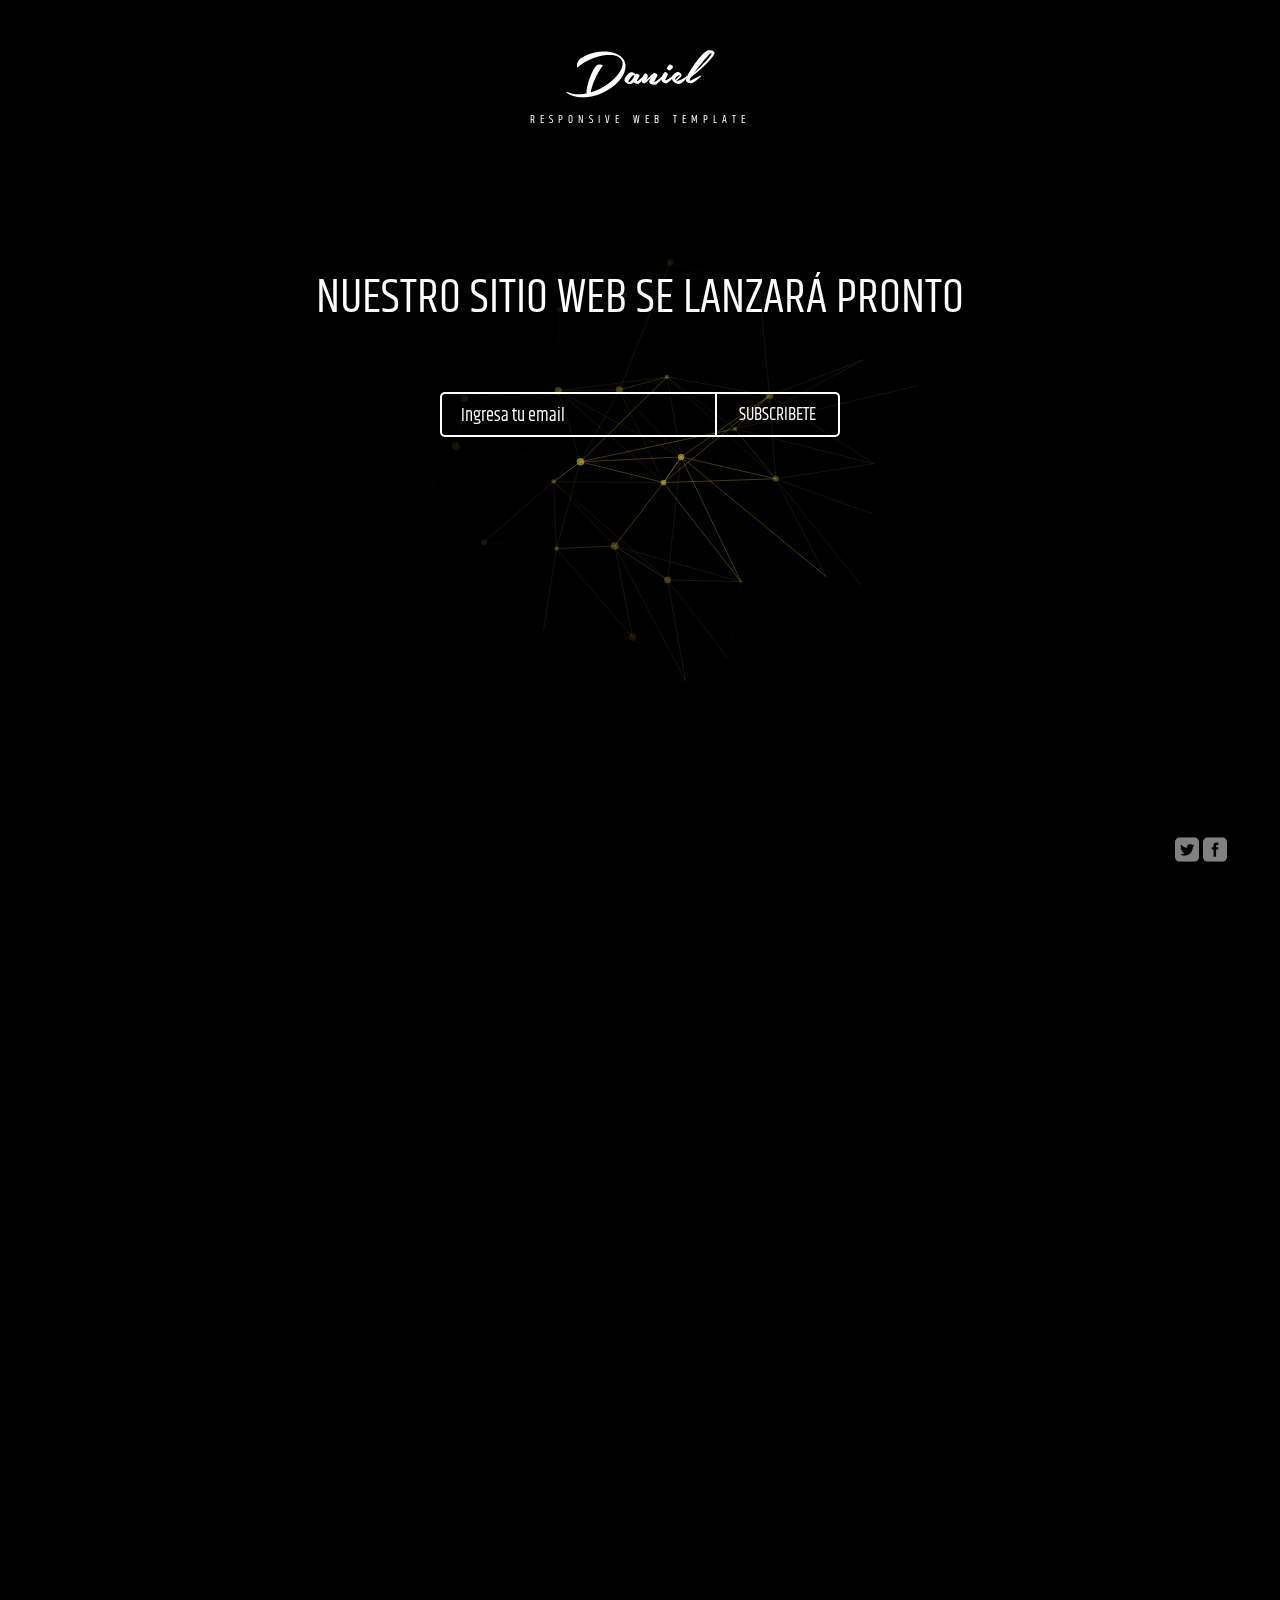
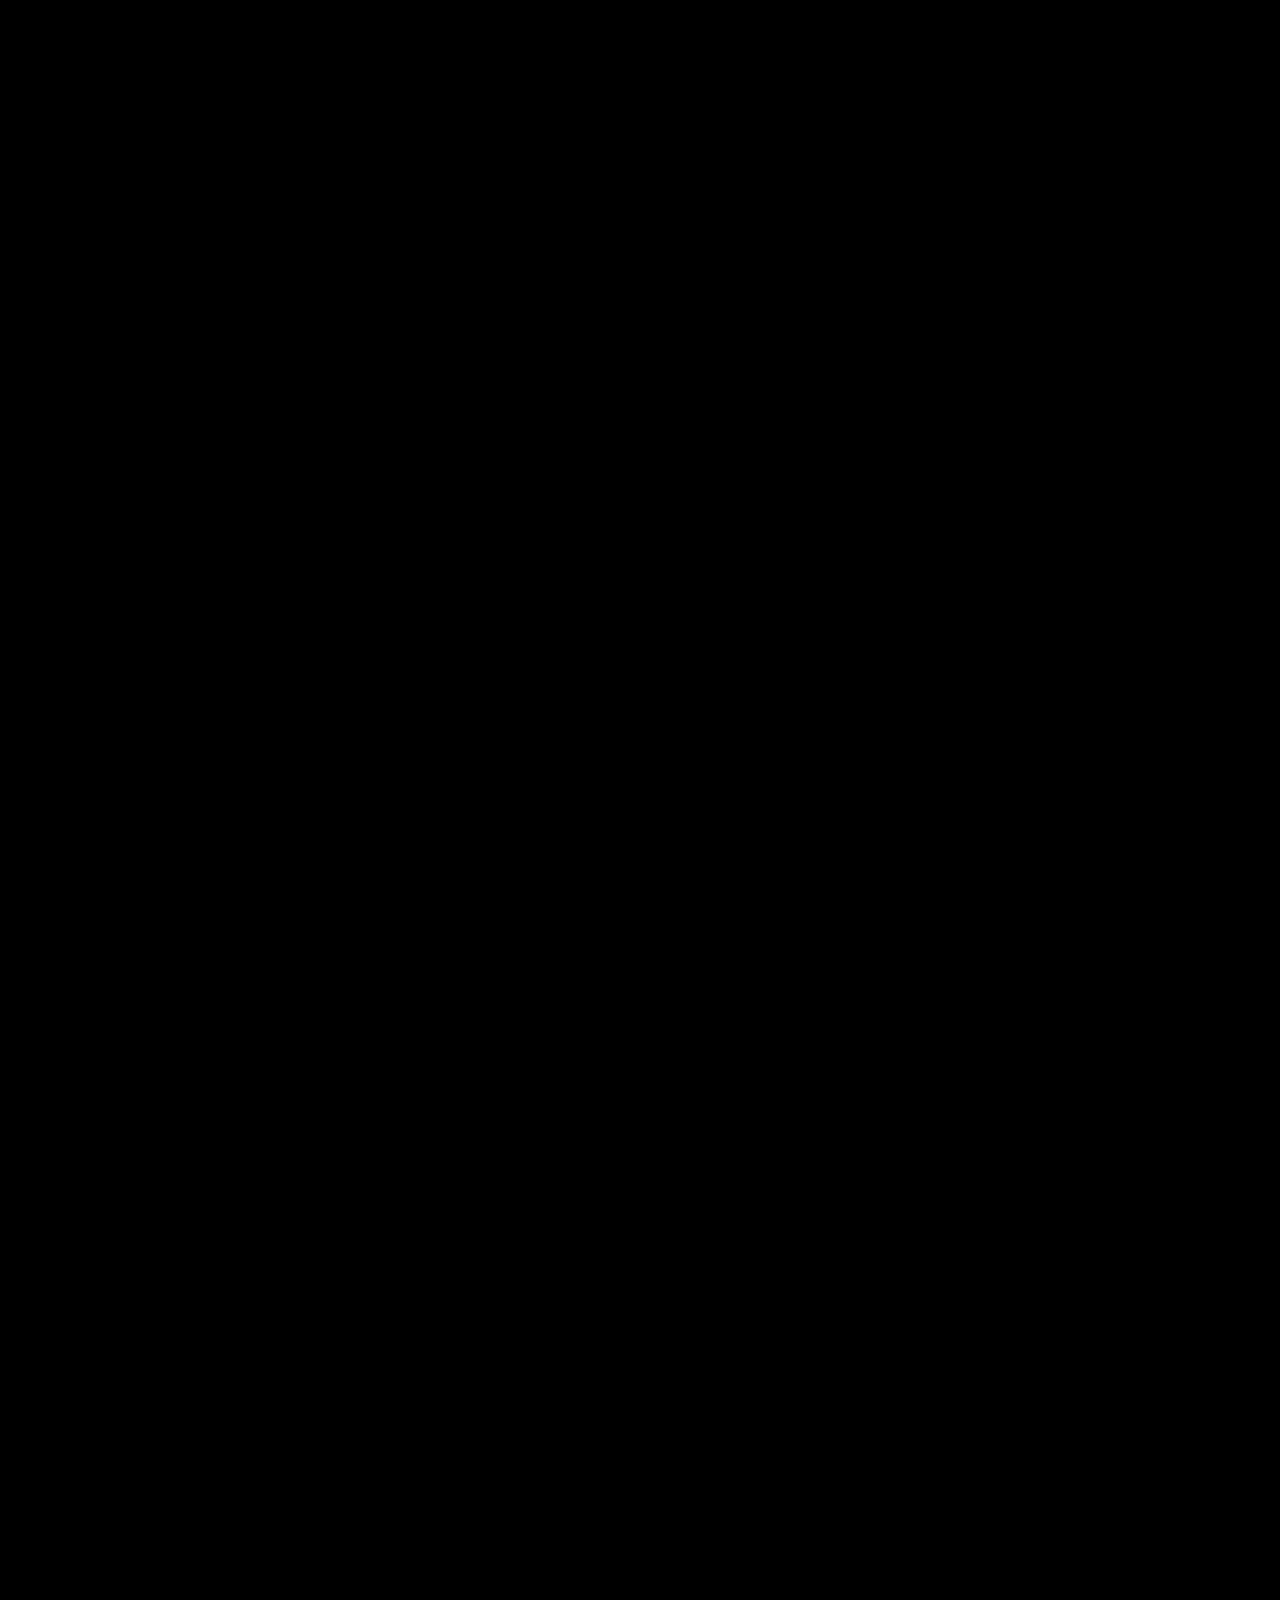
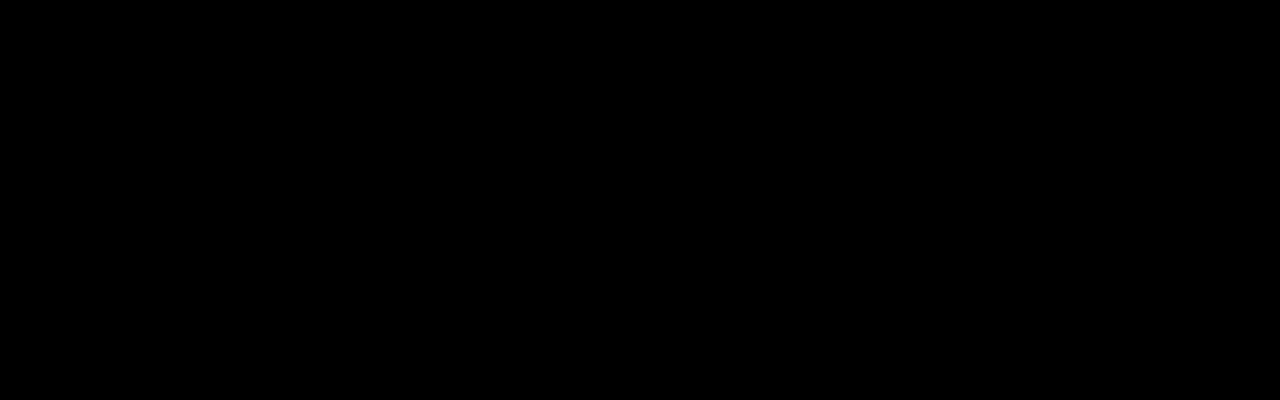
==== commit 2beddcb7: "contador" ====
--- a/index.html
+++ b/index.html
@@ -3,11 +3,13 @@
 <!-- Mirrored from themes.smartythemes.com/daniel/index-stars-bg.html by HTTrack Website Copier/3.x [XR&CO'2014], Thu, 12 Mar 2020 22:24:35 GMT -->
 <head>
 	<meta charset="utf-8">
-	<title>Daniel - Responsive Underconstruction Landing Page</title>
+	<title>Henribarrett</title>
 	<meta name="viewport" content="width=device-width, initial-scale=1">
 	<link href='http://fonts.googleapis.com/css?family=Khand:300,400,500,600,700' rel='stylesheet' type='text/css'>
 	<link href="css/icons/css/animation.css" rel='stylesheet' type='text/css'>
 	<link href="css/icons/css/fontello.css" rel='stylesheet' type='text/css'>
+	<link rel="stylesheet" href="https://use.fontawesome.com/releases/v5.8.1/css/all.css"
+    integrity="sha384-50oBUHEmvpQ+1lW4y57PTFmhCaXp0ML5d60M1M7uH2+nqUivzIebhndOJK28anvf" crossorigin="anonymous">
 	<link rel="stylesheet" href="css/bootstrap.css" type='text/css'>
 	<link rel="stylesheet" href="css/style.css" type='text/css'>
 	<link rel="stylesheet" href="css/responsive.css" type='text/css'>
@@ -41,8 +43,8 @@
 						<form action="http://your-username.us9.list-manage.com/subscribe/post?u=6c78bf2fdc16f050e38215178&amp;id=5b334ebbdc" method="post" id="mc-embedded-subscribe-form" name="mc-embedded-subscribe-form" class="validate" target="_blank" novalidate>
     						<div id="mc_embed_signup_scroll">
 								<div class="mc-field-group">
-									<input type="email" value="" placeholder="Enter your email" name="EMAIL" class="required email" id="mce-EMAIL"><!-- 
-								 --><input type="submit" value="Subscribe" name="subscribe" id="mc-embedded-subscribe" class="button">
+									<input type="email" value="" placeholder="Ingresa tu email" name="EMAIL" class="required email" id="mce-EMAIL"><!-- 
+								 --><input type="submit" value="Subscribete" name="subscribe" id="mc-embedded-subscribe" class="button">
 								</div>
 						
 								<div id="mce-responses" class="clear">
@@ -61,9 +63,8 @@
 				<ul id="site-social">
 					<li><a href="#"><i class="icon-social_twitter_square"></i></a></li>
 					<li><a href="#"><i class="icon-social_facebook_square"></i></a></li>
-					<li><a href="#"><i class="icon-social_dribbble_square"></i></a></li>
-					<li><a href="#"><i class="icon-social_instagram_square"></i></a></li>
-					<li><a href="#"><i class="icon-social_pinterest_square"></i></a></li>
+					<li><a href="#"><i class="fab fa-instagram"></i></a></li>
+					<li><a href="#"><i class="fab fa-linkedin"></i></a></li>
 				</ul>
 				
 			</footer>
@@ -95,7 +96,7 @@
 		<div class="section-inner">
 			<div class="left-half-block section-half">
 				<div class="section-content">
-					<h2 class="section-title">Services<!-- Here you can change section title --></h2>					
+					<h2 class="section-title">Servicios<!-- Here you can change section title --></h2>					
 					<div class="services">
 						<div class="service-item">
 							<i class="service-icon-1"></i>
@@ -145,18 +146,18 @@
 					<form id='contacts_form' action="#" class="contact-list">
 						<div class="field-row">
 							<input class="form_item" type="text" id="name" name="name" />
-							<label for="name">Your Name</label>
+							<label for="name">Tu nombre</label>
 						</div>
 						<div class="field-row">
 							<input class="form_item" type="email" id="email" name="email" />
-							<label for="email">Your Email</label>
+							<label for="email">Tu email</label>
 						</div>
 						<div class="field-row">
 							<textarea class="form_item" id="message" name="message"></textarea>
-							<label for="message">Message here</label>
+							<label for="message">Mensaje</label>
 						</div>
 						<div class="field-row row-submit">
-							<button class="form_submit">Send<i class="icon-spin2 animate-spin"></i></button>
+							<button class="form_submit">Enviar<i class="icon-spin2 animate-spin"></i></button>
 						</div>
 						<div class="form_results"></div>
 					</form>
--- a/css/style.css
+++ b/css/style.css
@@ -299,7 +299,7 @@
 @media only screen and (min-width: 1170px) {
 	#countdown_block {
 		position: absolute;
-		top: 50%;
+    	top: 30%;
 		left: 0;
 		right: 0;
 	}
@@ -315,7 +315,7 @@
 	/* display: none; */
 }
 #site-tagline {
-	font-size: 48px;
+	font-size: 3rem;
 	line-height: 58px;
 	color: #fff;
 	margin: 0;
@@ -342,6 +342,10 @@
 	letter-spacing: 2px;
 }
 @media only screen and (max-width: 768px) {
+	.timer{
+		font-size: 2rem;
+	}
+
 	#countdown .countdown-section {
 		margin: 0 20px;
 	}
@@ -352,7 +356,7 @@
 }
 @media only screen and (max-width: 480px) {
 	#site-tagline {
-		font-size: 30px;
+		font-size: 1.3rem;
 		line-height: 36px;
 	}
 	#countdown .countdown-section {
@@ -380,6 +384,7 @@
 }
 #subscribe-form .mc-field-group {
 	margin-bottom: 20px;
+	display:flex;
 }
 #subscribe-form input[type='email'] {
 	border: 2px solid #fff;
@@ -526,10 +531,10 @@
 }
 
 @media only screen and (max-width: 1170px) {
-	#site-footer {
+	/* #site-footer {
 		padding-bottom: 20px;
 		position: static;
-	}
+	} */
 }
 
 /*
@@ -556,7 +561,7 @@
 	.section-content {
 		font-weight: 400;
 		position: absolute;
-		top: 50%;
+		top: 24%;
 		left: 0;
 		right: 0;
 	}
@@ -594,7 +599,7 @@
 }
 #site-social {
 	position: absolute;
-	top: 20px;
+	top: 10%;
 	right: 0;
 	margin: 0 45px 0 0;
 	padding: 27px 0 0;
@@ -1068,26 +1073,19 @@
 /*time*/
 
 .timer {
-	font-size: 5em;
+	font-size: 4rem;
 	color: white;
-	display: flex;
+
 	height: 100%;
-	justify-content: center;
-	align-items: center;
+	
+
 	margin-top:5%;
 	margin-bottom: 5%;
 	font-family: 'Open Sans', sans-serif;
 	
   }
 
-  @media (max-width: 768px) {
-
-	.timer{
-		font-size: 2em;
-	}
-
-
-  }
-
-
-
+ 
+
+
+
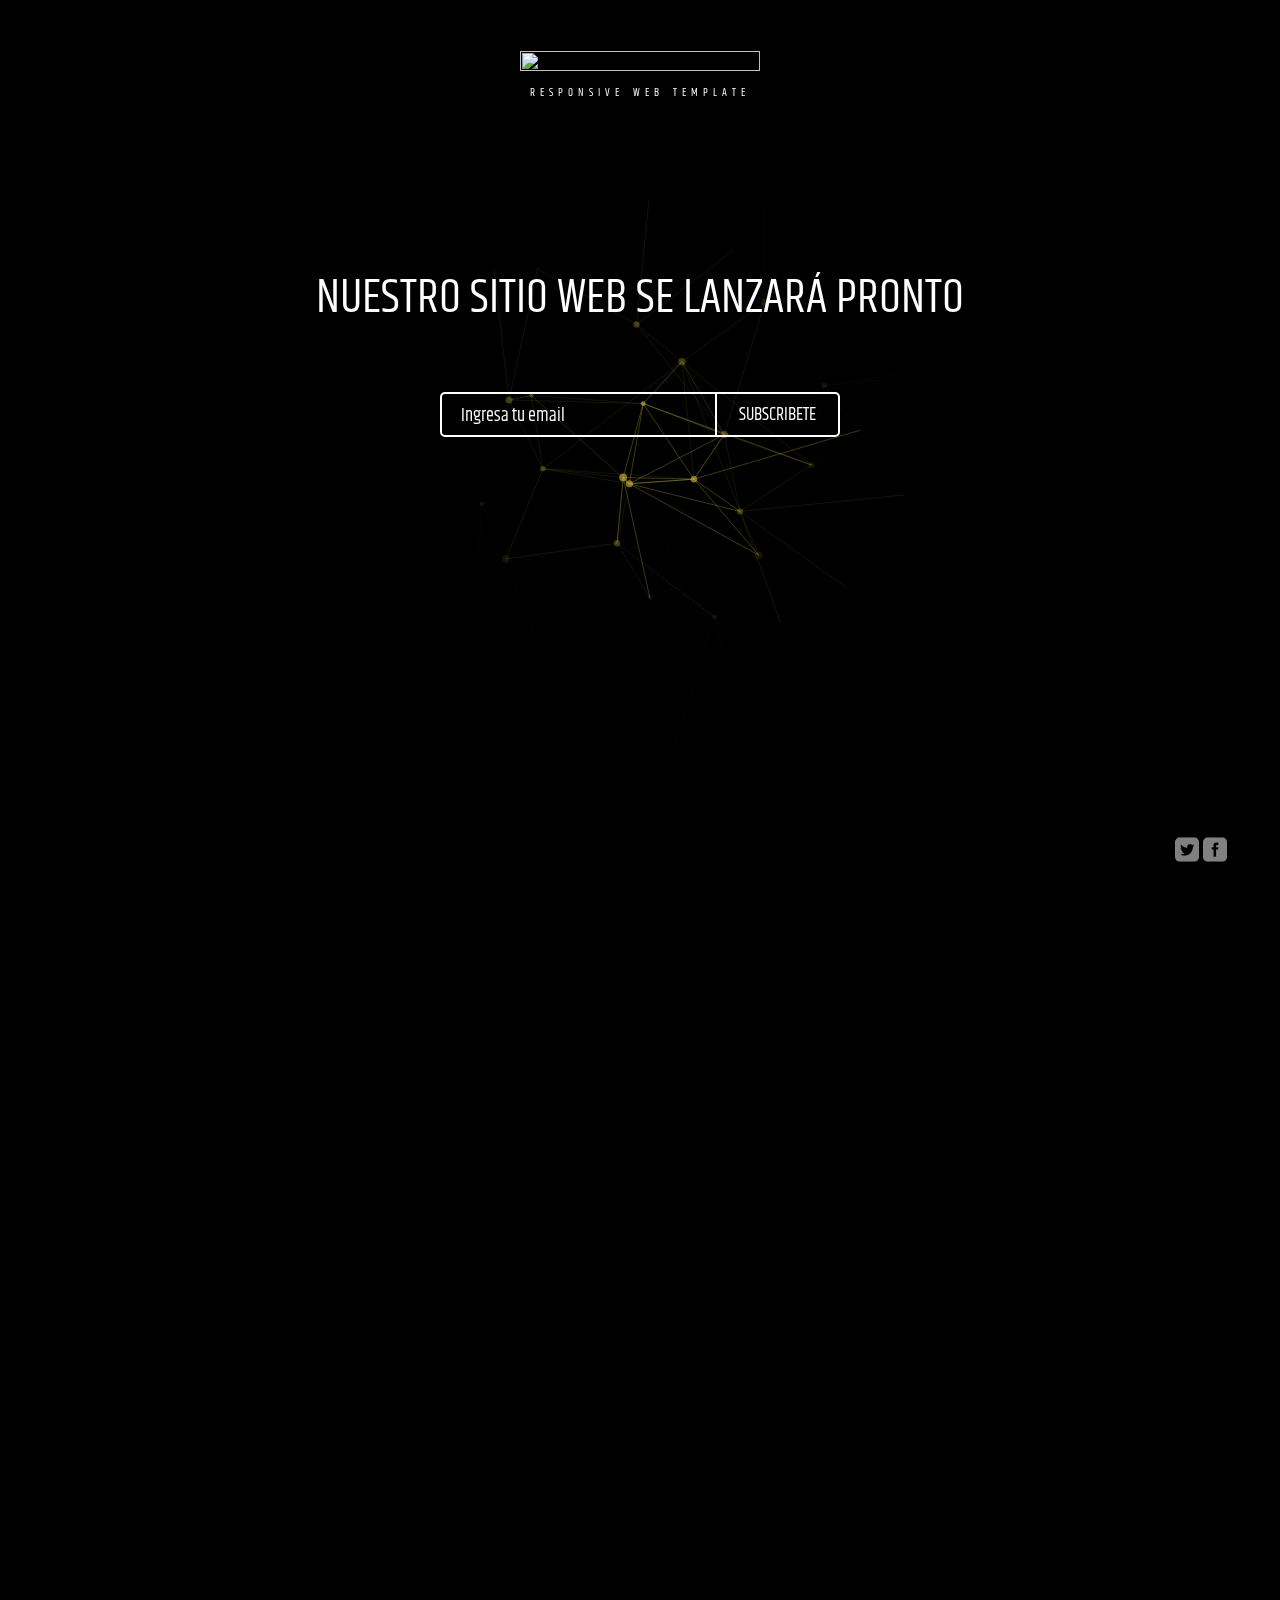
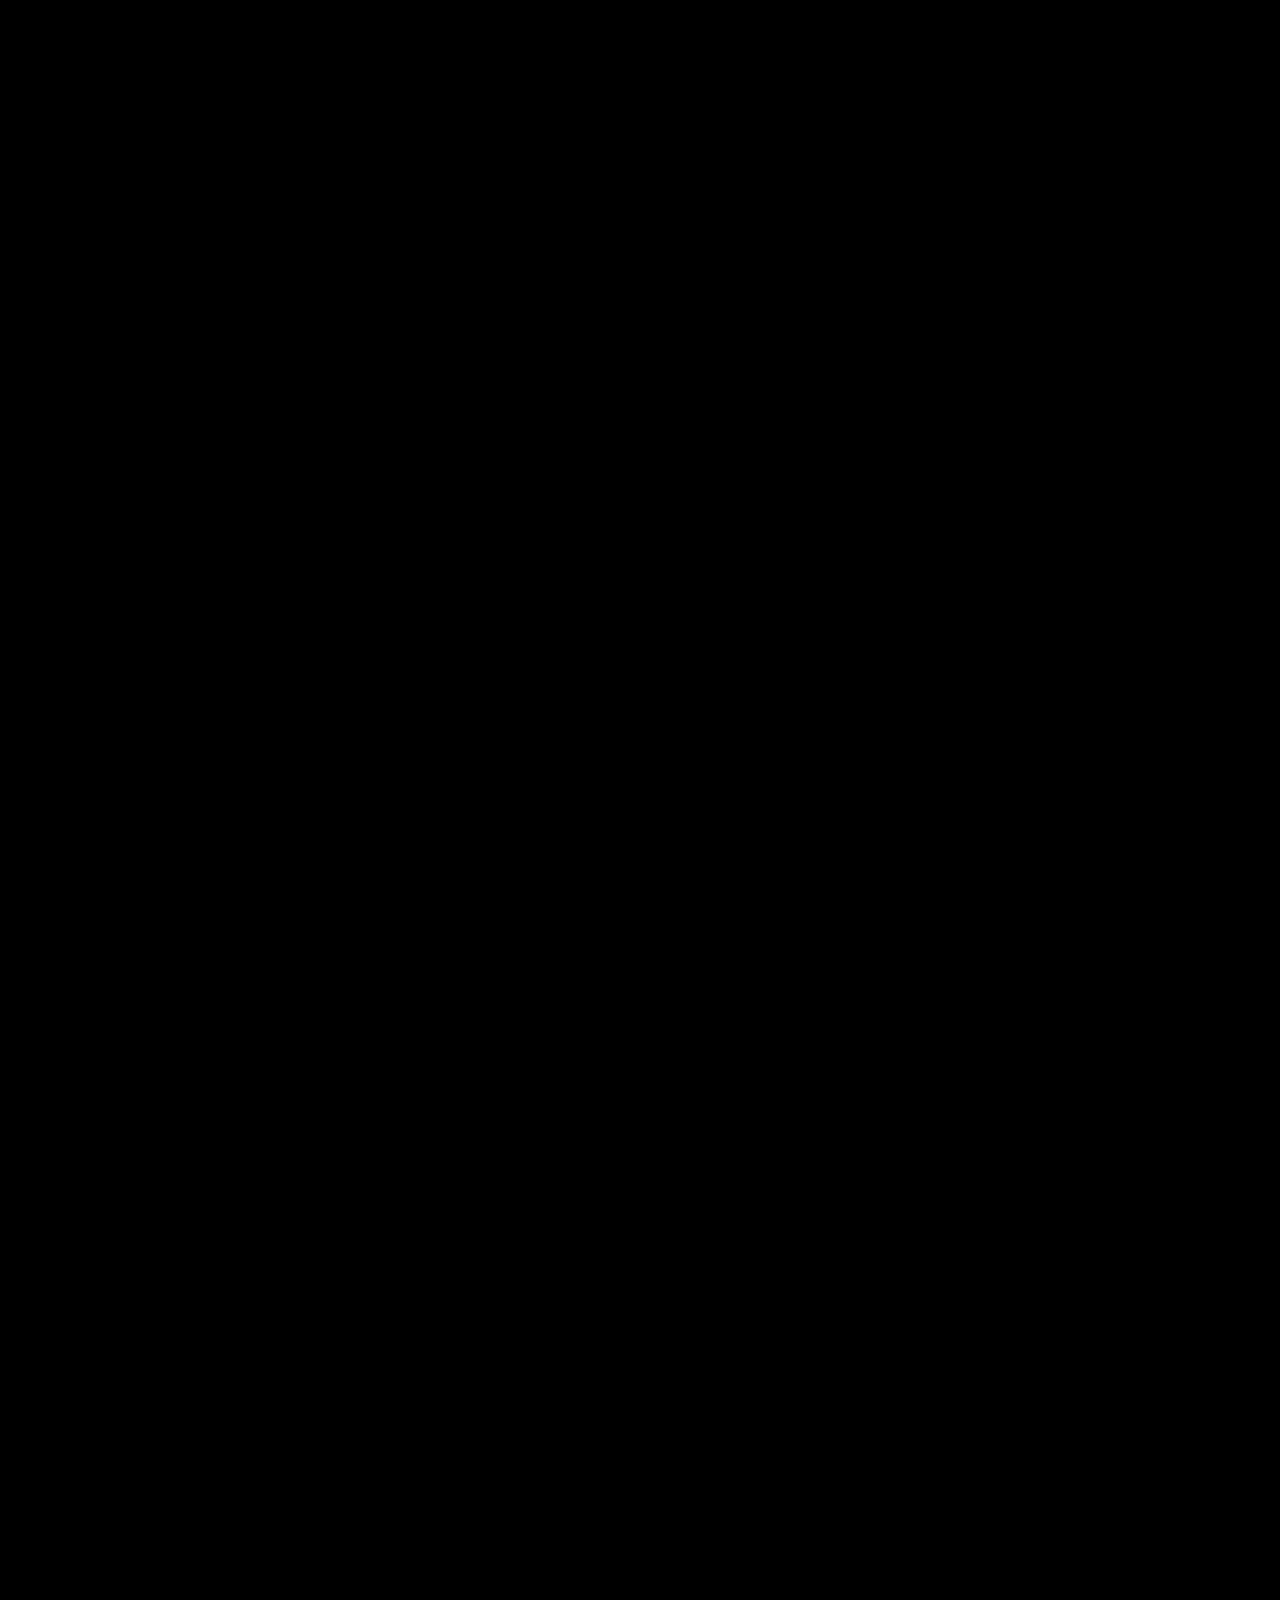
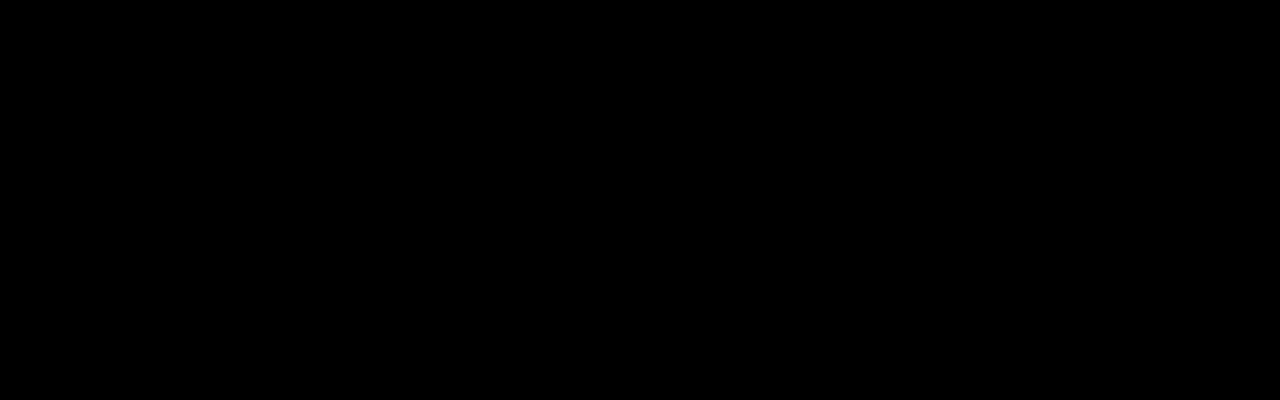
==== commit d06c1941: "agregando" ====
--- a/index.html
+++ b/index.html
@@ -1,6 +1,5 @@
 <!DOCTYPE html>
 <html>
-<!-- Mirrored from themes.smartythemes.com/daniel/index-stars-bg.html by HTTrack Website Copier/3.x [XR&CO'2014], Thu, 12 Mar 2020 22:24:35 GMT -->
 <head>
 	<meta charset="utf-8">
 	<title>Henribarrett</title>
@@ -22,7 +21,7 @@
 	<section class="screen-section section-1">
 		<div class="section-inner">
 			<header id="site-header">
-				<h1 id="site-logo"><img src="images/logo.png" alt=""></h1>
+				<h1 id="site-logo"><img src="images/hb/logo.svg" alt="" class="img-logo"></h1>
 				
 				<!-- To change site subtitle just write any text between <h3>...</h3> -->
 				<h3 id="site-subtitle">Responsive Web Template</h3>
--- a/css/style.css
+++ b/css/style.css
@@ -36,14 +36,14 @@
 	margin: 0;
 	font-weight: 600;
 	font-family: 'Khand', sans-serif;
-	background: url(../images/bg.jpg) center 0 no-repeat #000 fixed;
+	background: url(../images/hb/FONDO_PAPEL.png) center 0 no-repeat #000 fixed;
 	background-size: cover;
 	color: #636363;
 	font-size: 18px;
 	line-height: 1.2em;
 }
 body.gallery-bg {
-	background: #000;
+	/* background: #000; */
 }
 body.clouds-bg {
 	background: url(../images/clouds/clouds-bg.jpg) center 0 no-repeat fixed;
@@ -60,6 +60,10 @@
 body.demo {
 	background: url(../images/demo-bg.jpg) center 0 no-repeat fixed;
 	background-size: cover;
+}
+.img-logo{
+	width: 15rem;
+    height: 100%;
 }
 .cloud {
 	position: fixed;
@@ -191,7 +195,7 @@
 	background-repeat: no-repeat;
 }
 .section-half:nth-of-type(1) {
-	background-color: #fff;
+	background-image: url(../images/hb/FONDO_PAPEL.png);
 }
 
 @media only screen and (min-width: 1170px) {
@@ -243,7 +247,7 @@
 	.screen-section:nth-of-type(even) .section-half:nth-of-type(2) {
 		left: 50%;
 		right: 0;
-		background: #fff;
+		background-image: url(../images/hb/FONDO_PAPEL.png);
 		-webkit-transform: translateX(100%);
 		-moz-transform: translateX(100%);
 		-ms-transform: translateX(100%);
@@ -255,7 +259,7 @@
 /* Section Backgrounds */
 
 .screen-section.section-2 .right-half-block.section-half {
-	background: url(../images/section2-bg.jpg) 50% 50% no-repeat;
+	background: url(../images/hb/IMAGEN_1.png) 50% 50% no-repeat;
 	background-size: cover;
 }
 .screen-section.section-3 .right-half-block.section-half {
@@ -312,6 +316,7 @@
 
 #countdown_block {
 	text-align: center;
+	padding-bottom: 50px;
 	/* display: none; */
 }
 #site-tagline {
@@ -342,10 +347,7 @@
 	letter-spacing: 2px;
 }
 @media only screen and (max-width: 768px) {
-	.timer{
-		font-size: 2rem;
-	}
-
+	
 	#countdown .countdown-section {
 		margin: 0 20px;
 	}
@@ -355,6 +357,18 @@
 	}
 }
 @media only screen and (max-width: 480px) {
+	section.screen-section.section-1{
+		height: 100vh;
+	}
+	footer#site-footer{
+		position: absolute;
+		bottom: 0%;
+	}
+	.section-1.section-inner{
+		position: relative;
+    top: 50%;
+    transform: translateY(-50%);
+	}
 	#site-tagline {
 		font-size: 1.3rem;
 		line-height: 36px;
@@ -369,6 +383,9 @@
 	#countdown .countdown-period {
 		font-size: 12px;
 		line-height: 15px;
+	}
+	.timer{
+		font-size: 2rem!important;
 	}
 }
 
@@ -384,8 +401,9 @@
 }
 #subscribe-form .mc-field-group {
 	margin-bottom: 20px;
-	display:flex;
-}
+	display: flex;
+}
+
 #subscribe-form input[type='email'] {
 	border: 2px solid #fff;
 	-moz-box-sizing: border-box;
@@ -561,9 +579,10 @@
 	.section-content {
 		font-weight: 400;
 		position: absolute;
-		top: 24%;
+		top: 50%;
 		left: 0;
 		right: 0;
+		transform: translateY(-50%)
 	}
 }
 @media only screen and (max-width: 1170px) {
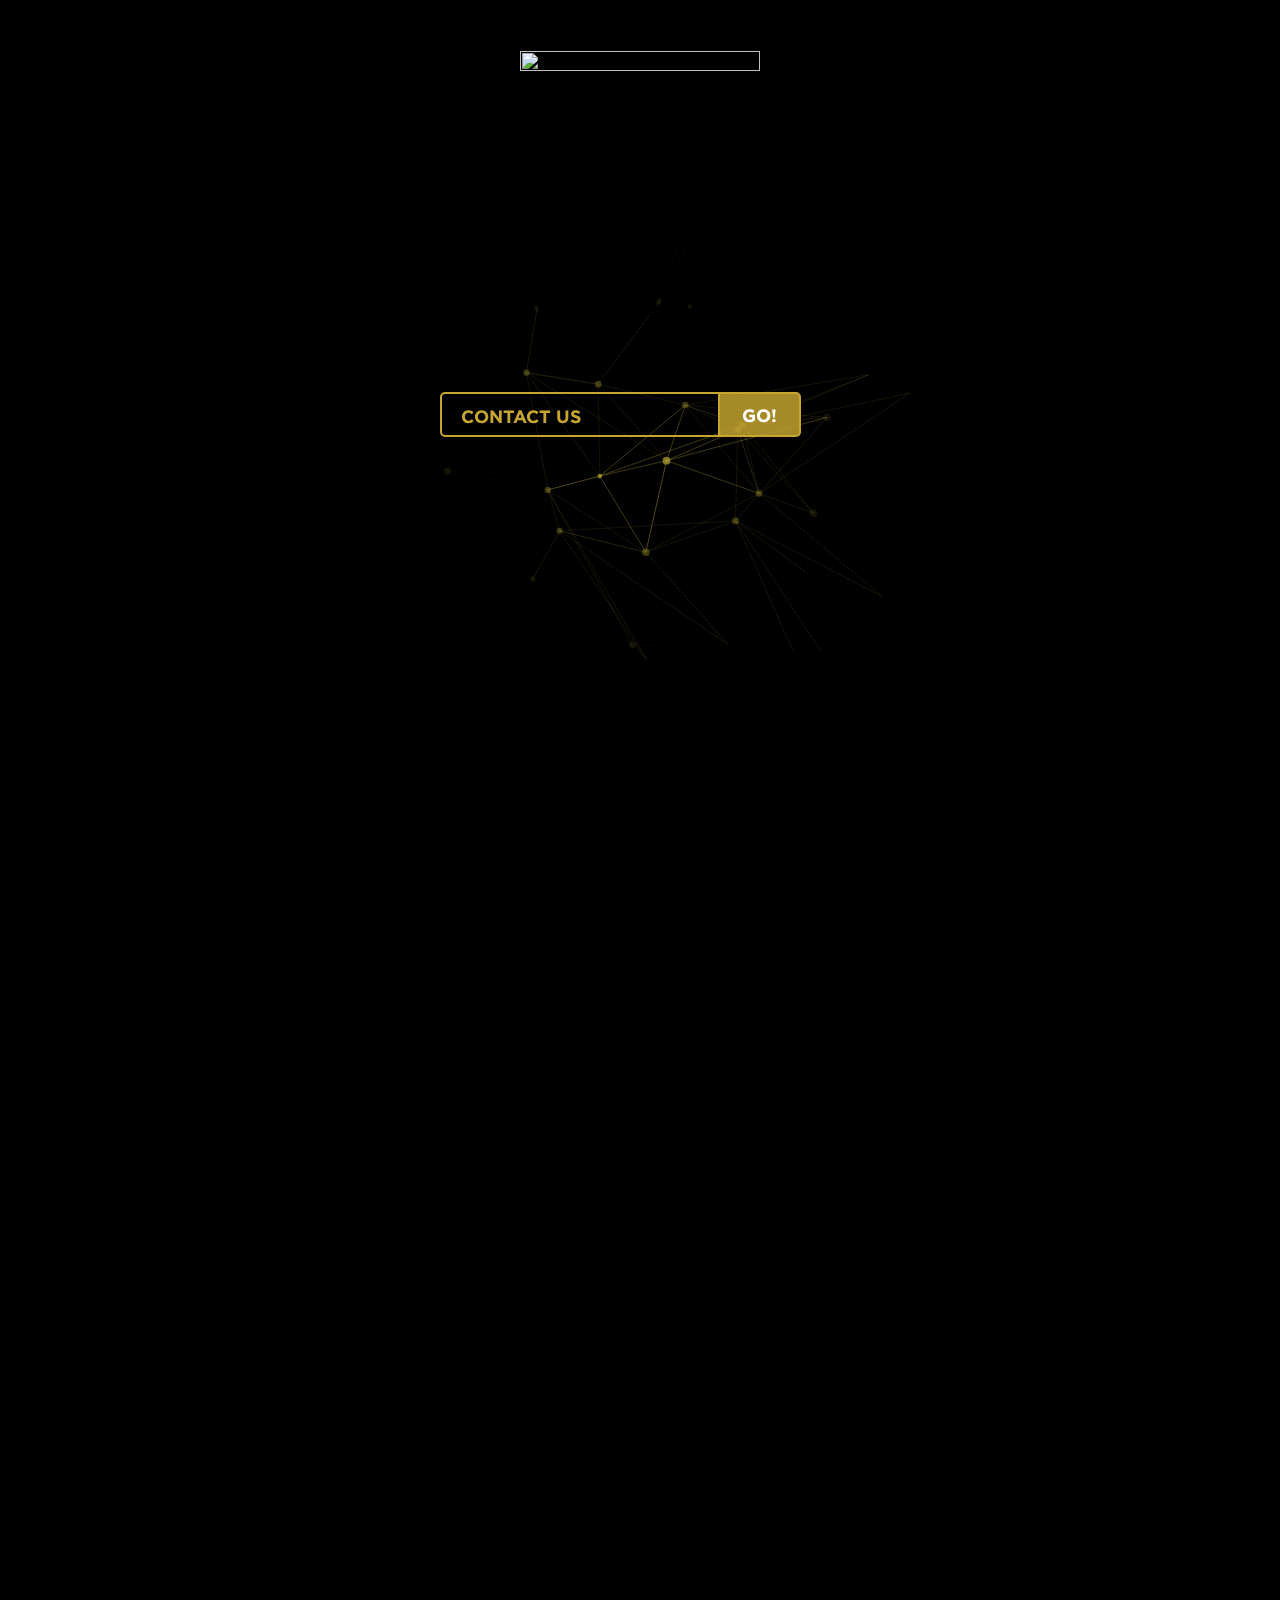
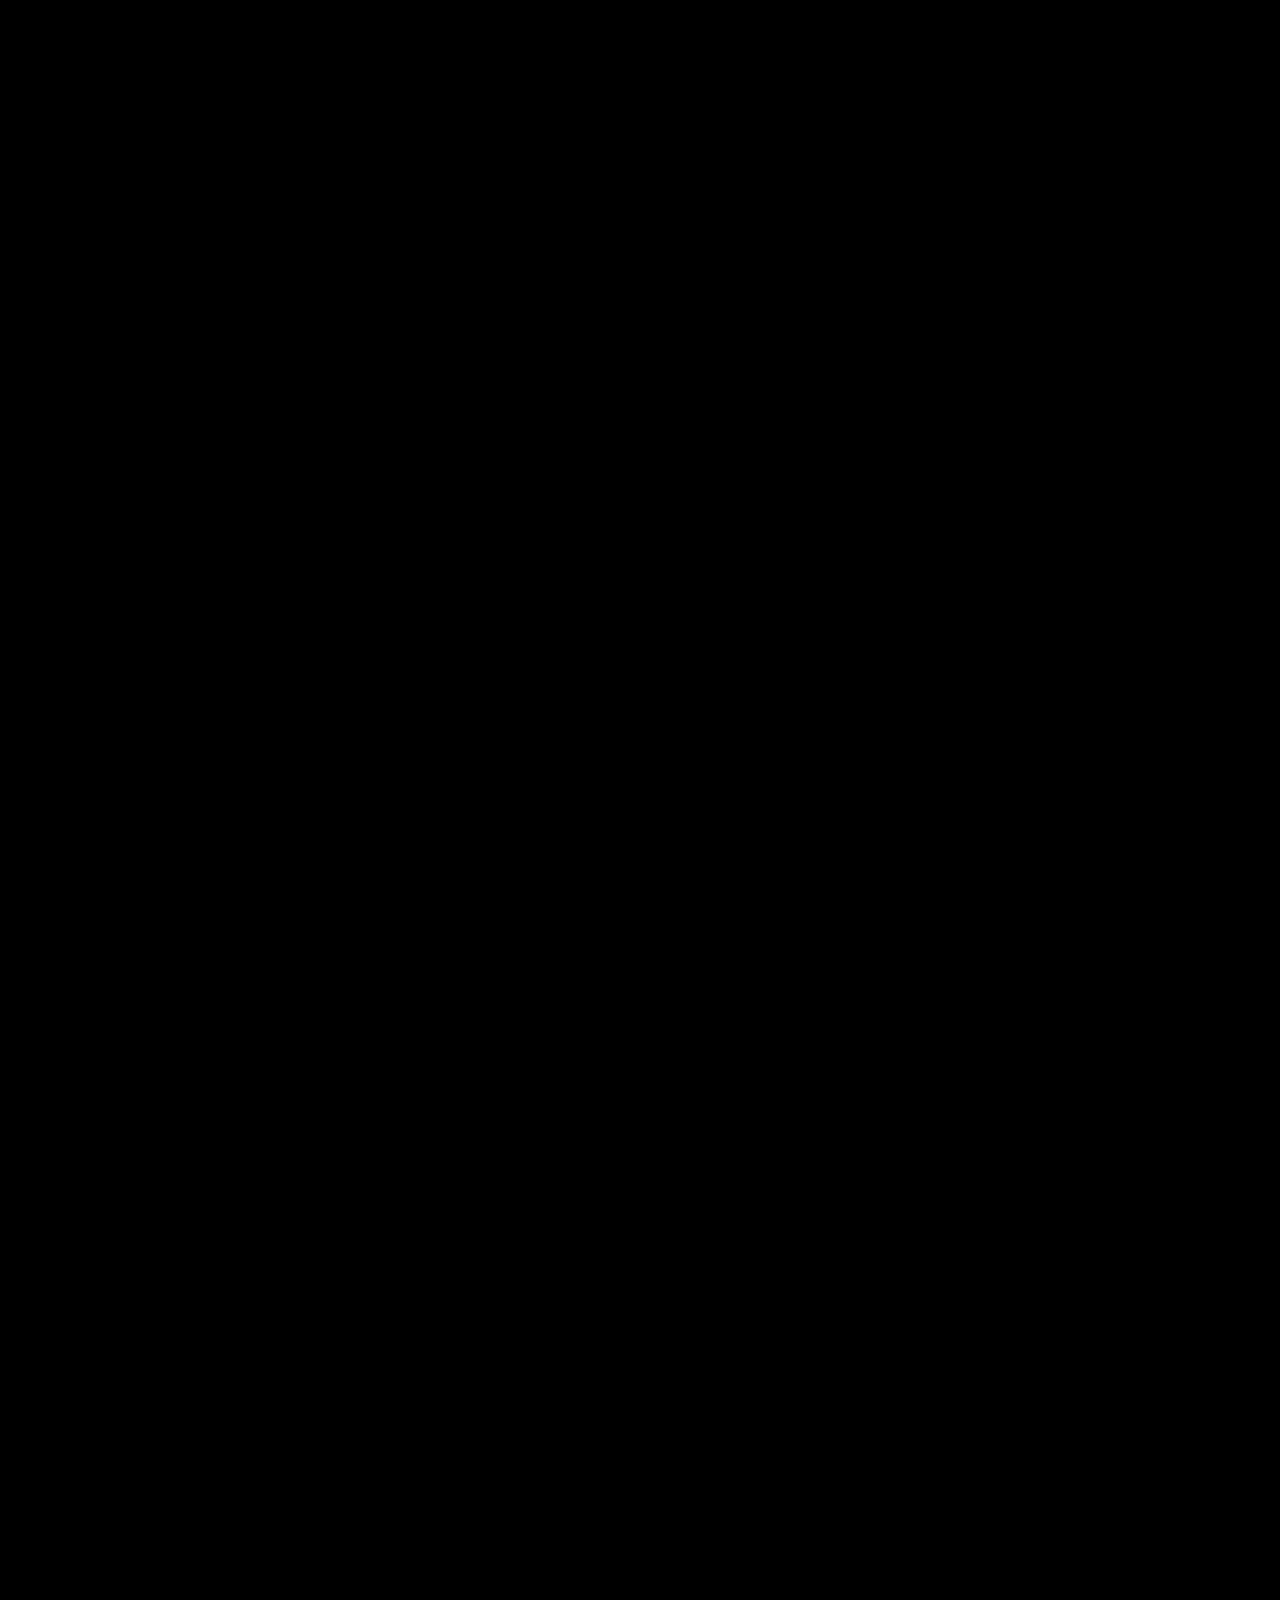
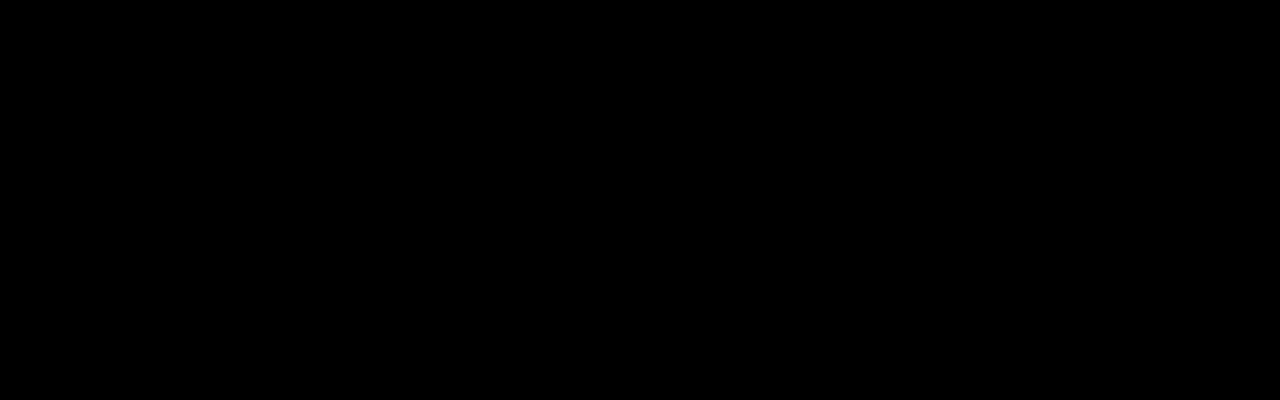
==== commit c35153b8: "color" ====
--- a/index.html
+++ b/index.html
@@ -24,7 +24,7 @@
 				<h1 id="site-logo"><img src="images/hb/logo.svg" alt="" class="img-logo"></h1>
 				
 				<!-- To change site subtitle just write any text between <h3>...</h3> -->
-				<h3 id="site-subtitle">Responsive Web Template</h3>
+				
 			</header>
 		
 			<div id="countdown_block">
@@ -42,8 +42,8 @@
 						<form action="http://your-username.us9.list-manage.com/subscribe/post?u=6c78bf2fdc16f050e38215178&amp;id=5b334ebbdc" method="post" id="mc-embedded-subscribe-form" name="mc-embedded-subscribe-form" class="validate" target="_blank" novalidate>
     						<div id="mc_embed_signup_scroll">
 								<div class="mc-field-group">
-									<input type="email" value="" placeholder="Ingresa tu email" name="EMAIL" class="required email" id="mce-EMAIL"><!-- 
-								 --><input type="submit" value="Subscribete" name="subscribe" id="mc-embedded-subscribe" class="button">
+									<input type="email" value="" placeholder="CONTACT US" name="EMAIL" class="required email" id="mce-EMAIL"><!-- 
+								 --><input type="submit" value="GO!" name="subscribe" id="mc-embedded-subscribe" class="button">
 								</div>
 						
 								<div id="mce-responses" class="clear">
@@ -60,10 +60,10 @@
 		
 			<footer id="site-footer">					
 				<ul id="site-social">
-					<li><a href="#"><i class="icon-social_twitter_square"></i></a></li>
-					<li><a href="#"><i class="icon-social_facebook_square"></i></a></li>
-					<li><a href="#"><i class="fab fa-instagram"></i></a></li>
-					<li><a href="#"><i class="fab fa-linkedin"></i></a></li>
+					<li><a href="#"><i style="color:#C6A530" class="fab fa-twitter-square"></i></a></li>
+					<li><a href="#"><i style="color:#C6A530" class="fab fa-facebook-square"></i></a></li>
+					<li><a href="#"><i style="color:#C6A530" class="fab fa-instagram"></i></a></li>
+					<li><a href="#"><i style="color:#C6A530" class="fab fa-linkedin"></i></a></li>
 				</ul>
 				
 			</footer>
@@ -144,16 +144,16 @@
 					
 					<form id='contacts_form' action="#" class="contact-list">
 						<div class="field-row">
-							<input class="form_item" type="text" id="name" name="name" />
-							<label for="name">Tu nombre</label>
+							<input class="form_item" type="text" id="name" name="name"  placeholder="Tu Nombre"/>
+							
 						</div>
 						<div class="field-row">
-							<input class="form_item" type="email" id="email" name="email" />
-							<label for="email">Tu email</label>
+							<input class="form_item" type="email" id="email" name="email" placeholder="Tu Email" />
+							
 						</div>
 						<div class="field-row">
-							<textarea class="form_item" id="message" name="message"></textarea>
-							<label for="message">Mensaje</label>
+							<textarea class="form_item" id="message" name="message" placeholder="Mensaje"></textarea>
+							
 						</div>
 						<div class="field-row row-submit">
 							<button class="form_submit">Enviar<i class="icon-spin2 animate-spin"></i></button>
--- a/css/style.css
+++ b/css/style.css
@@ -35,13 +35,23 @@
 	position: relative;
 	margin: 0;
 	font-weight: 600;
-	font-family: 'Khand', sans-serif;
+	font-family: 'Gotham-Bold';
 	background: url(../images/hb/FONDO_PAPEL.png) center 0 no-repeat #000 fixed;
 	background-size: cover;
 	color: #636363;
-	font-size: 18px;
+	font-size: 1rem;
 	line-height: 1.2em;
 }
+
+@font-face {
+	font-family: 'Gotham-Bold';
+	src: url('fonts/Gotham-Bold.otf');
+	src: url('fonts/Gotham-Bold.otf') format('otf'),
+	url('fonts/Gotham-Bold.otf') format('otf'),
+	
+	}
+
+
 body.gallery-bg {
 	/* background: #000; */
 }
@@ -107,7 +117,7 @@
 	margin: 0 0 24px;
 }
 h3 {
-	font-size: 24px;
+	font-size: 1rem;
 	line-height: 29px;
 	color: #fff;
 	margin: 0 0 10px;
@@ -115,7 +125,7 @@
 	font-weight: 900;
 }
 h2 {
-	font-size: 48px;
+	font-size: 3rem;
 	line-height: 58px;
 	color: #454545;
 	text-transform: uppercase;
@@ -320,9 +330,9 @@
 	/* display: none; */
 }
 #site-tagline {
-	font-size: 3rem;
+	font-size: 2.3rem;
 	line-height: 58px;
-	color: #fff;
+	color: black;
 	margin: 0;
 	font-weight: 400;
 }
@@ -405,7 +415,7 @@
 }
 
 #subscribe-form input[type='email'] {
-	border: 2px solid #fff;
+	border: 2px solid #C6A530;
 	-moz-box-sizing: border-box;
 	box-sizing: border-box;
 	border-right-width: 1px;
@@ -415,9 +425,9 @@
 	padding: 2px 19px 0;
 	border-radius: 5px 0 0 5px;
 	width: 279px;
-	font-family: 'Khand', sans-serif;
+	font-family: 'Gotham-Bold';
 	vertical-align: top;
-	color: #fff;
+	color: black;
 	font-size: 18px;
 	-webkit-transition: all ease .4s;
 	-moz-transition: all ease .4s;
@@ -426,15 +436,15 @@
 	transition: all ease .4s;
 }
 #subscribe-form input[type='submit'] {
-	font-family: 'Khand', sans-serif;
+	font-family: 'Gotham-Bold';
 	height: 45px;
 	color: #fff;
-	border: 2px solid #fff;
+	border: 2px solid #C6A530;
 	border-left-width: 1px;
 	border-radius: 0 5px 5px 0;
 	-moz-box-sizing: border-box;
 	box-sizing: border-box;
-	background: none;
+	background: rgba(198, 165, 48, 0.836);
 	font-size: 18px;
 	line-height: 40px;
 	text-transform: uppercase;
@@ -446,6 +456,11 @@
 	-o-transition: all ease .4s;
 	transition: all ease .4s;
 }
+
+::placeholder {
+	color: #C6A530;
+  }
+
 #subscribe-form input[type='email'].mce_inline_error + input[type='submit'] {
 	border-color: #e34a4a !important;
 }
@@ -680,7 +695,7 @@
 #contacts_form input[type='text'],
 #contacts_form input[type='email'],
 #contacts_form textarea {
-	font-family: 'Khand', sans-serif;
+	font-family: 'Gotham-Bold';
 	text-align: center;
 	border: none;
 	padding: 0;
@@ -733,14 +748,14 @@
 #contacts_form .form_submit {
 	font-weight: 500;
 	text-transform: uppercase;
-	font-family: 'Khand', sans-serif;
-	color: #555;
-	border: 2px solid #cfcece;
+	font-family: 'Gotham-Bold';
+	color: #C6A530;
+	border: 2px solid #C6A530;
 	border-radius: 3px;
 	height: 35px;
 	line-height: 33px;
 	padding: 0 23px;
-	background: #fff;
+	background: transparent;
 	cursor: pointer;
 	-webkit-transition: all ease .4s;
 	-moz-transition: all ease .4s;
@@ -814,7 +829,7 @@
 	}
 }
 .services .service-item .service-title {
-	font-size: 22px;
+	font-size: 1rem;
 	line-height: 27px;
 	text-transform: uppercase;
 	font-weight: 600;
@@ -1022,13 +1037,13 @@
 	margin: 0;
 	color: #2b2b2b;
 	text-transform: uppercase;
-	font-size: 60px;
+	font-size: 3rem;
 	line-height: 72px;
 }
 #demo-subtitle {
 	color: #000;
 	padding-top: 7px;
-	font-size: 16px;
+	font-size: .9rem;
 	line-height: 20px;
 	font-weight: 400;
 	margin-bottom: 26px;
@@ -1065,7 +1080,7 @@
 	vertical-align: top;
 }
 #demo-thumbs li.demo-thumb h4 {
-	font-size: 22px;
+	font-size: 1rem;
 	line-height: 26px;
 	color: #2b2b2b;
 	text-transform: uppercase;
@@ -1094,13 +1109,10 @@
 .timer {
 	font-size: 4rem;
 	color: white;
-
 	height: 100%;
-	
-
 	margin-top:5%;
 	margin-bottom: 5%;
-	font-family: 'Open Sans', sans-serif;
+	font-family: 'Gotham-Bold';
 	
   }
 
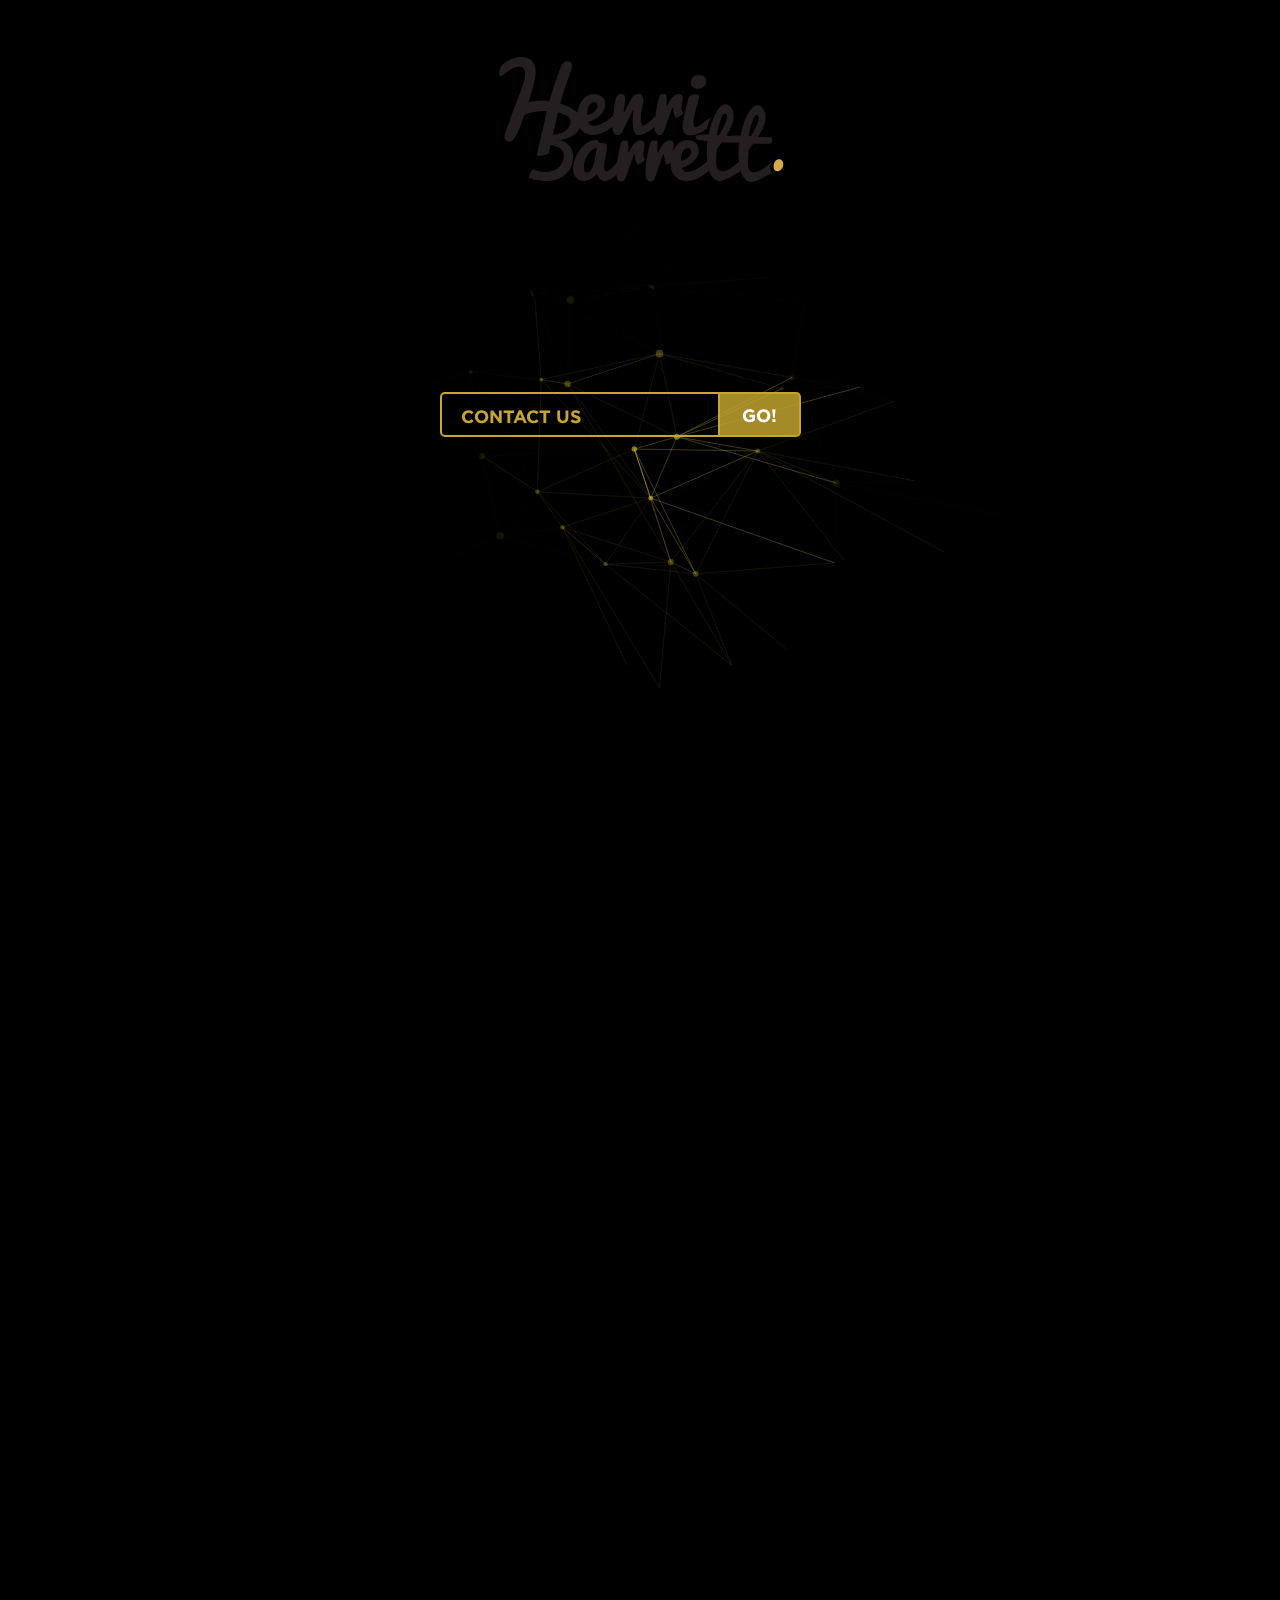
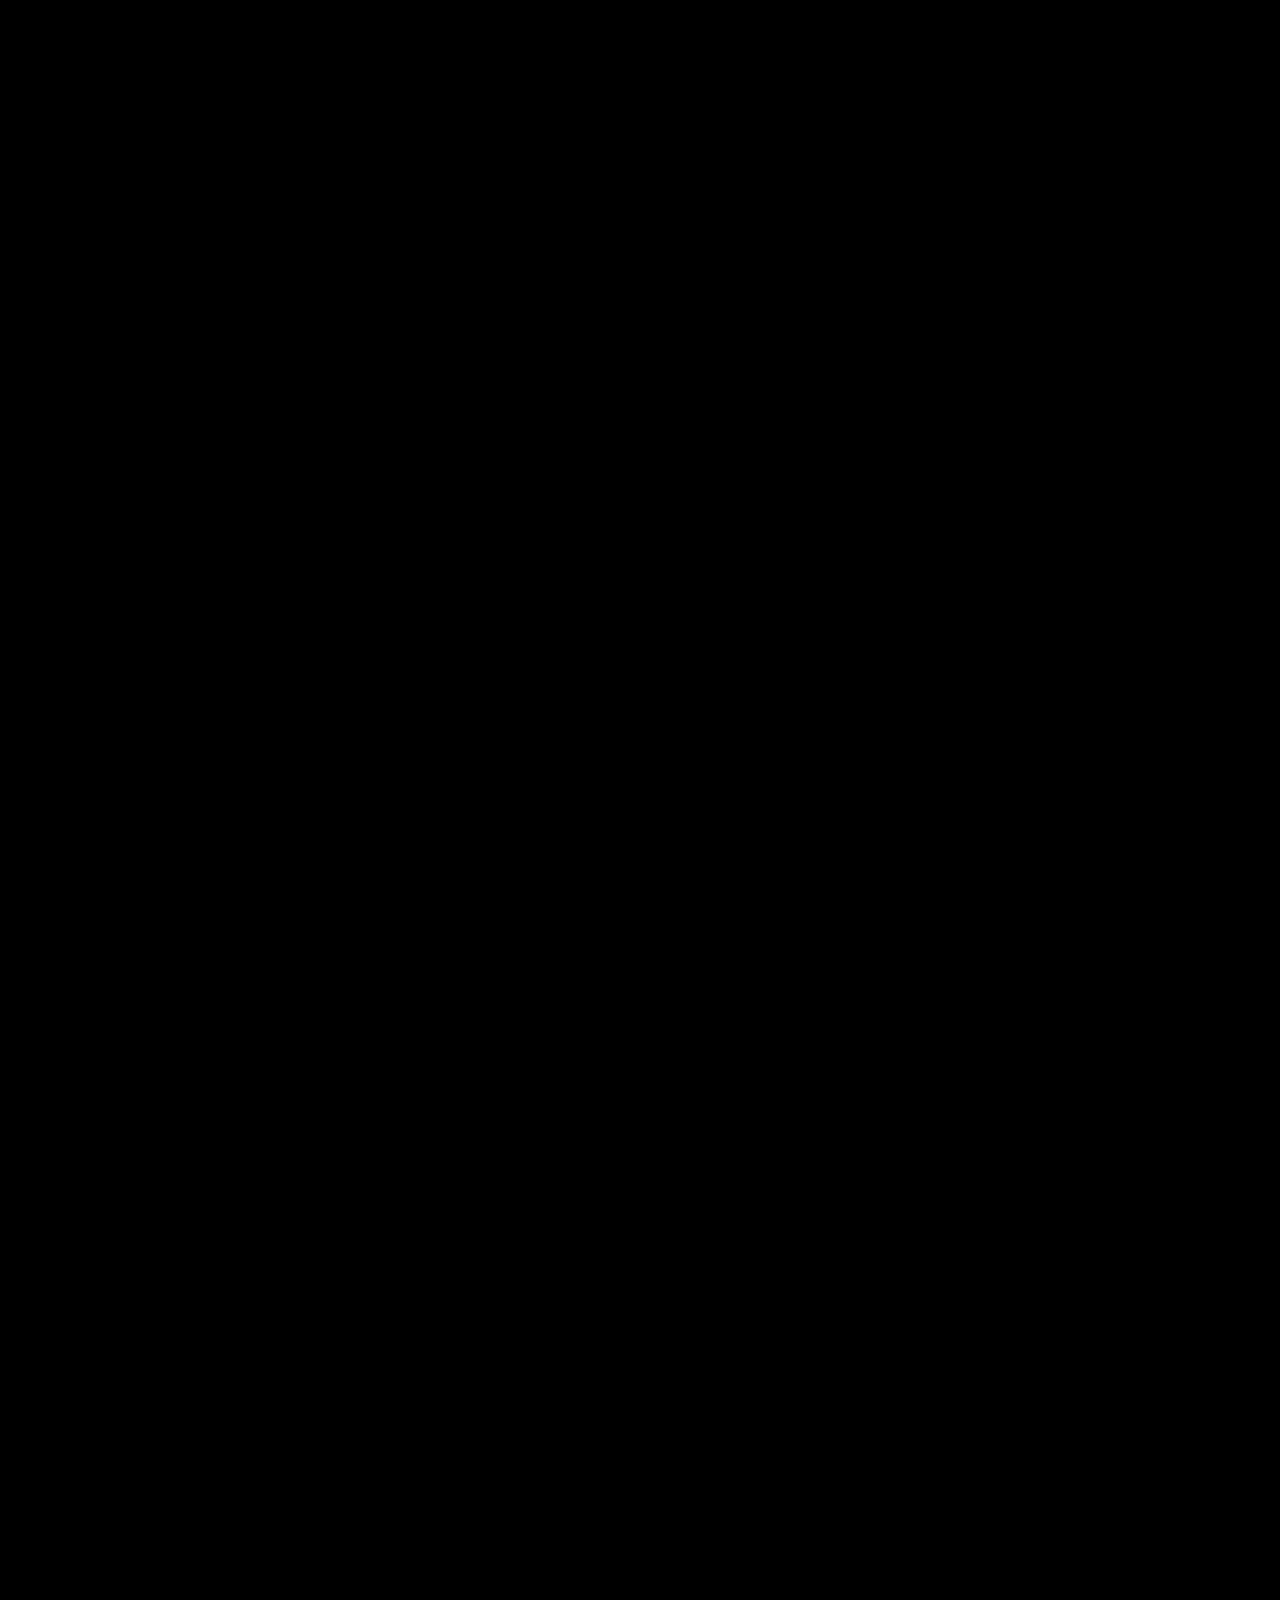
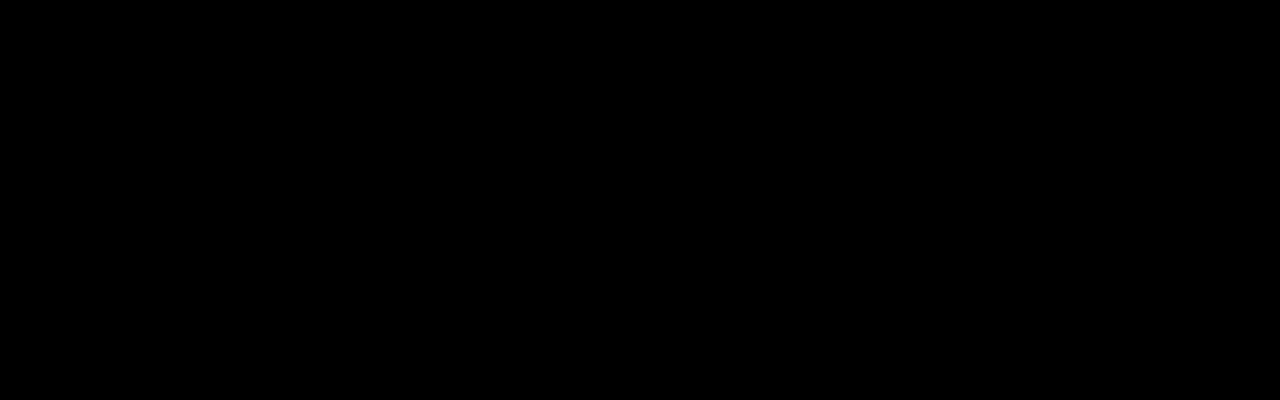
==== commit 9d8b150b: "Merge pull request #6 from NardaC/master" ====
--- a/index.html
+++ b/index.html
@@ -21,7 +21,7 @@
 	<section class="screen-section section-1">
 		<div class="section-inner">
 			<header id="site-header">
-				<h1 id="site-logo"><img src="images/hb/logo.svg" alt="" class="img-logo"></h1>
+				<h1 id="site-logo"><img src="images/hb/logo-negro.svg" alt="" class="img-logo"></h1>
 				
 				<!-- To change site subtitle just write any text between <h3>...</h3> -->
 				
@@ -56,6 +56,7 @@
 						</form>
 					</div>
 				</div>
+				<img src="images/hb/sello_Mesa de trabajo 1.svg" alt="" class="sello-img">
 			</div>
 		
 			<footer id="site-footer">					
@@ -89,6 +90,7 @@
 			<div class="right-half-block section-half"></div>
 		</div>
 	</section>
+	<img src="images/hb/sello_Mesa de trabajo 1.svg" alt="" class="sello2">
 	
 	<!-- Section 3 -->
 	<section class="screen-section section-3">
@@ -98,7 +100,7 @@
 					<h2 class="section-title">Servicios<!-- Here you can change section title --></h2>					
 					<div class="services">
 						<div class="service-item">
-							<i class="service-icon-1"></i>
+							<img src="images/hb/camara_icono_Mesa de trabajo 1.svg" alt="">
 							<h4 class="service-title">Photography</h4>
 							<div class="service-content">
 								Real ale gobsmacked ey up The Doctor quid laughing gear, full English breakast give you a bell pork scratchings working class blummin', willy that's ace in the jacksy yorkshire mixture.
@@ -106,7 +108,7 @@
 							<a href="#" class="service-link">More</a>
 						</div>
 						<div class="service-item">
-							<i class="service-icon-2"></i>
+							<img src="images/hb/video_icono_Mesa de trabajo 1.svg" alt="">
 							<h4 class="service-title">Video Presentation</h4>
 							<div class="service-content">
 								All that is necessary for evil to triumph, is for good men to do nothing. How was Einstein able to conceive the Theory of Rela- tivity? He said the one crucial thing that helped him.
@@ -114,7 +116,7 @@
 							<a href="#" class="service-link">More</a>
 						</div>
 						<div class="service-item">
-							<i class="service-icon-3"></i>
+							<img src="images/hb/pluma_icono_Mesa de trabajo 1.svg" alt="">
 							<h4 class="service-title">Game Development</h4>
 							<div class="service-content">
 								When crossing over fences, carry water with you and tend the grass wherever you may be. What lies before us and what lies beyond us is tiny compared to what lies within us. 
@@ -130,6 +132,7 @@
 	
 	<!-- Section 4 -->
 	<section class="screen-section section-4">
+		<img src="images/hb/sello_Mesa de trabajo 1.svg" alt="" class="sello3">
 		<div class="section-inner">
 			<div class="left-half-block section-half">
 				<div class="section-content">
--- a/css/style.css
+++ b/css/style.css
@@ -72,8 +72,31 @@
 	background-size: cover;
 }
 .img-logo{
+	width: 20rem;
+    height: 100%;
+}
+
+.sello-img{
+	position: absolute;
+	width: 25rem;
+	left: -4%;
+	top: 40%;
+}
+.sello2{
+	width: 20rem;
+    position: absolute;
+    top: 180%;
+    z-index: 999;
+    left: 42%;
+}
+.sello3{
 	width: 15rem;
-    height: 100%;
+	position: absolute;
+	z-index: 999;
+}
+.service-item img{
+	width: 3rem;
+	height: 100%;
 }
 .cloud {
 	position: fixed;
@@ -127,7 +150,7 @@
 h2 {
 	font-size: 3rem;
 	line-height: 58px;
-	color: #454545;
+	color: #c6a530;
 	text-transform: uppercase;
 	font-weight: 600;
 }
@@ -206,6 +229,7 @@
 }
 .section-half:nth-of-type(1) {
 	background-image: url(../images/hb/FONDO_PAPEL.png);
+	/* background: #fff */
 }
 
 @media only screen and (min-width: 1170px) {
@@ -258,6 +282,7 @@
 		left: 50%;
 		right: 0;
 		background-image: url(../images/hb/FONDO_PAPEL.png);
+		/* background: #fff; */
 		-webkit-transform: translateX(100%);
 		-moz-transform: translateX(100%);
 		-ms-transform: translateX(100%);
@@ -270,15 +295,18 @@
 
 .screen-section.section-2 .right-half-block.section-half {
 	background: url(../images/hb/IMAGEN_1.png) 50% 50% no-repeat;
+	background-size: contain;
+	/* background-color: #fff */
+}
+.screen-section.section-3 .right-half-block.section-half {
+	background: url(../images/hb/IMAGEN_2.png) 50% 50% no-repeat;
 	background-size: cover;
-}
-.screen-section.section-3 .right-half-block.section-half {
-	background: url(../images/section3-bg.jpg) 50% 50% no-repeat;
-	background-size: cover;
+	/* background-color: #fff */
 }
 .screen-section.section-4 .right-half-block.section-half {
-	background: url(../images/section4-bg.jpg) 50% 50% no-repeat;
-	background-size: cover;
+	background: url(../images/hb/FONDO_3.png) 50% 50% no-repeat;
+	background-size: contain;
+	/* background-color: #fff */
 }
 
 /*
@@ -665,7 +693,7 @@
 	width: auto;
 }
 #site-social li a:hover {
-	color: #fff;
+	color: #c6a530;
 }
 
 #contacts_form {
@@ -700,7 +728,7 @@
 	border: none;
 	padding: 0;
 	width: 100%;
-	border-bottom: 1px solid #353535;
+	border-bottom: 1px solid #c6a530;
 	height: 33px;
 	line-height: 33px;
 	position: relative;
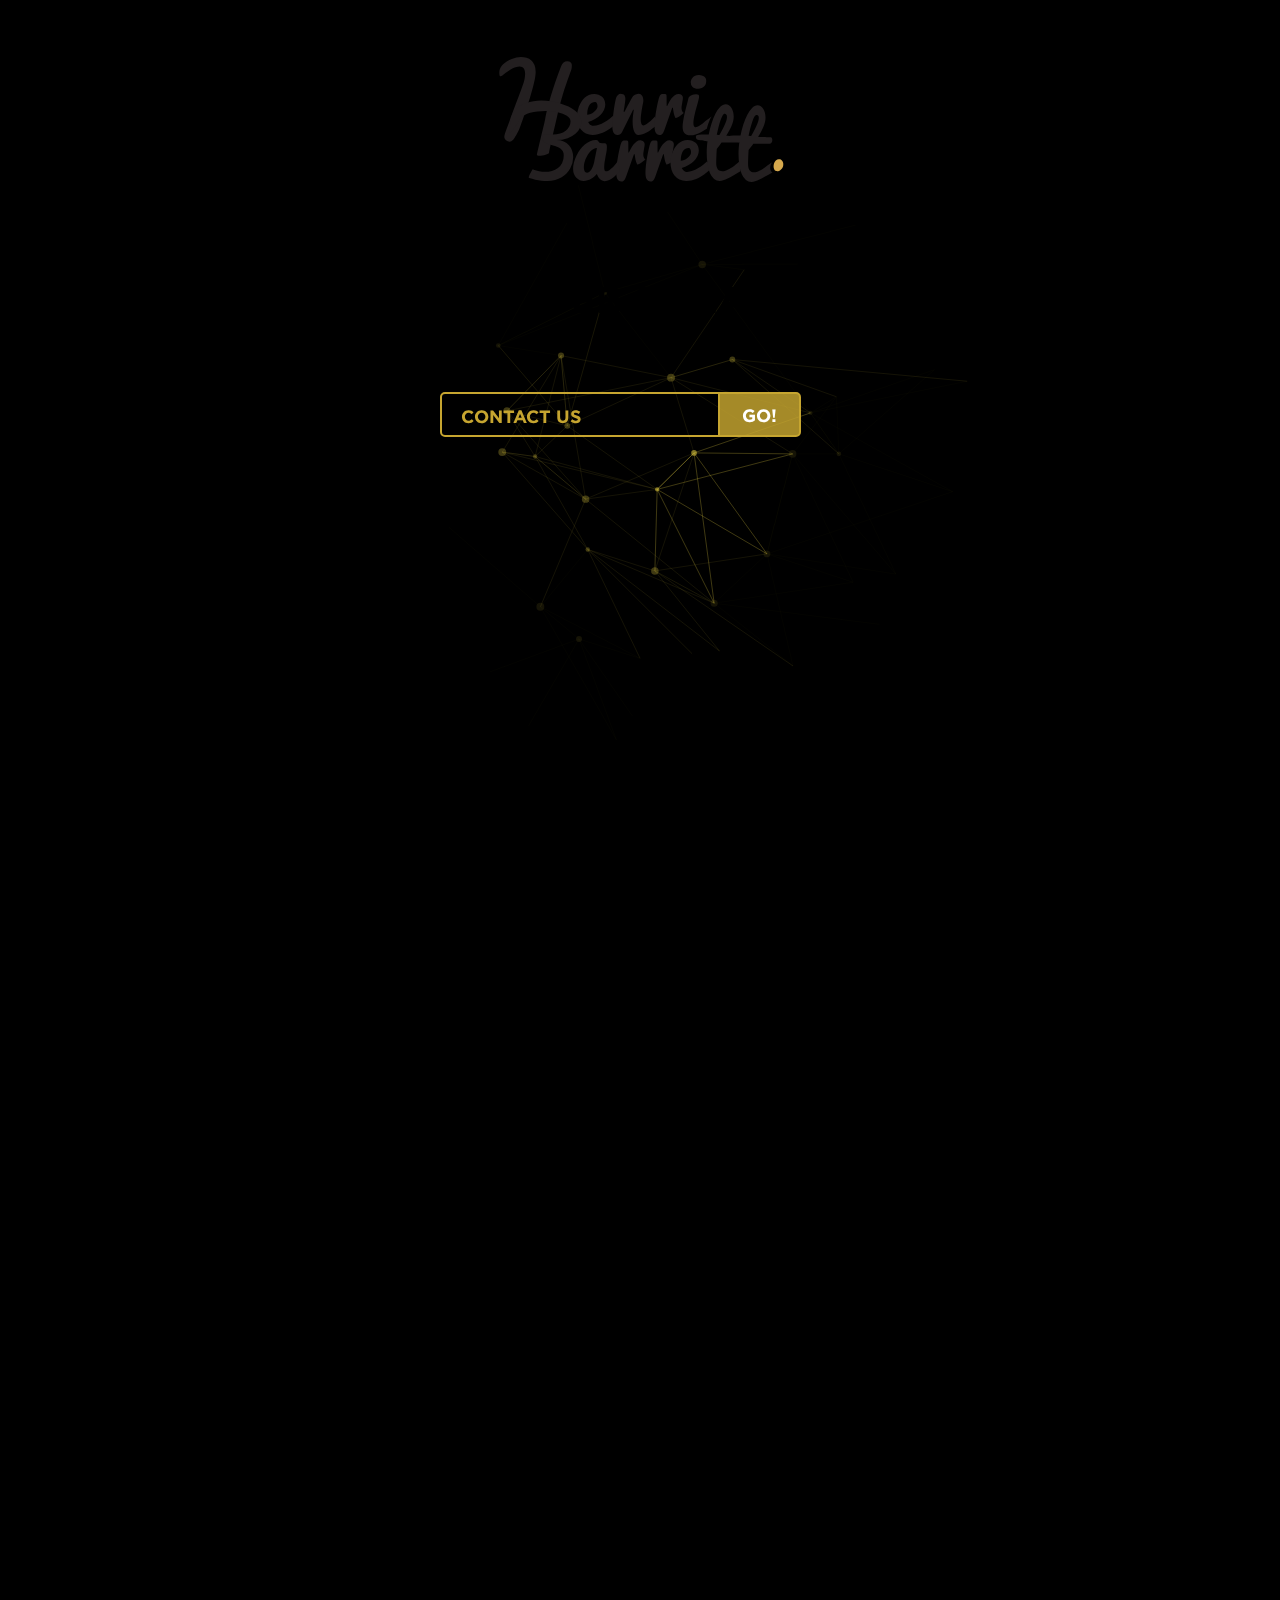
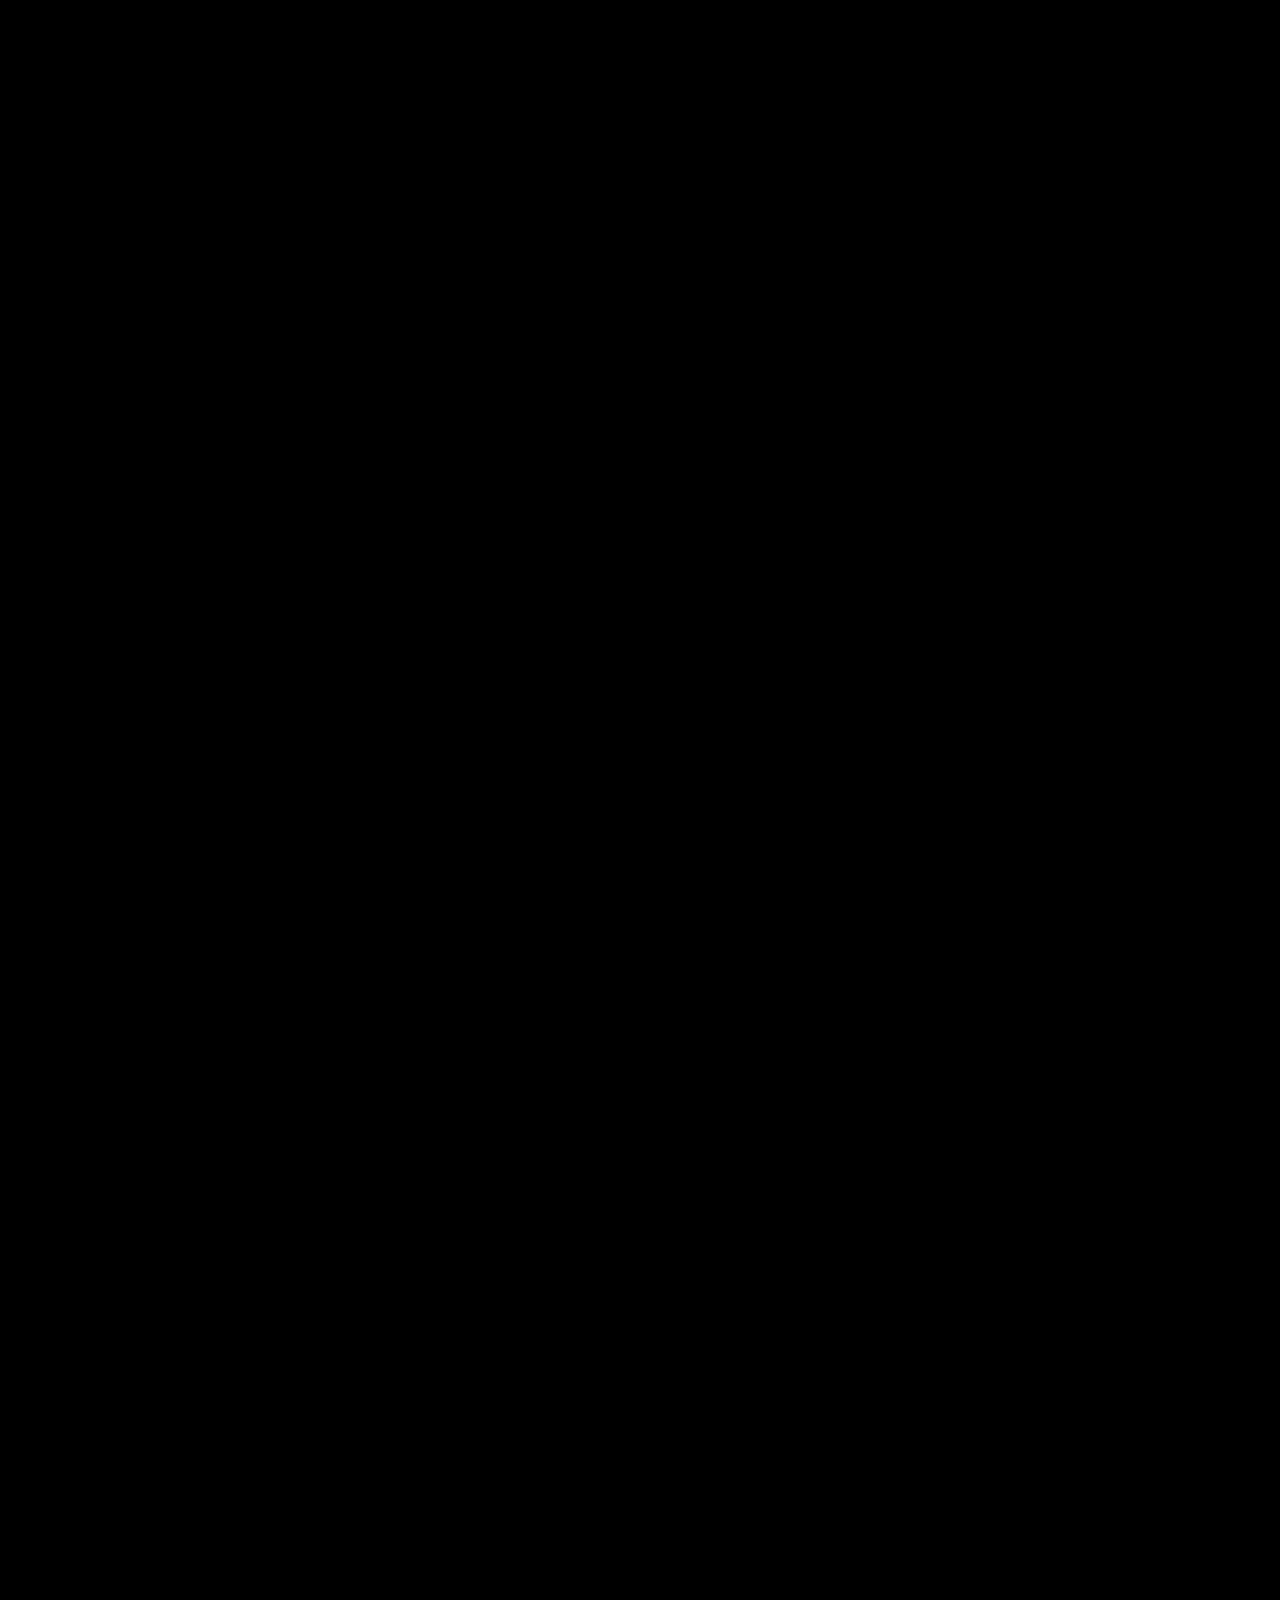
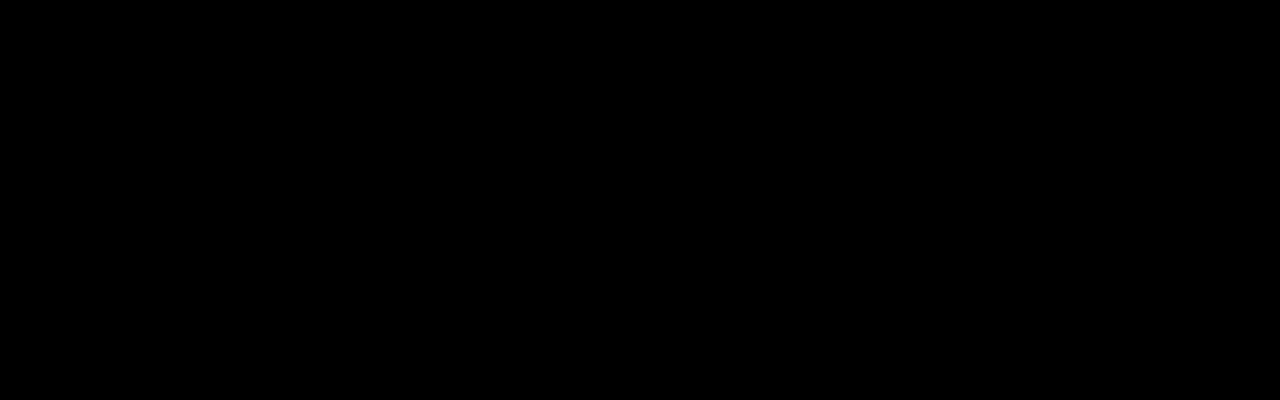
==== commit c7c05cb6: "edo sz" ====
--- a/index.html
+++ b/index.html
@@ -81,7 +81,7 @@
 		<div class="section-inner">
 			<div class="left-half-block section-half">
 				<div class="section-content">
-					<h2 class="section-title">Acerca de Nosotros<!-- Here you can change section title --></h2>
+					<h2 class="section-title cool">COOL-TURA<!-- Here you can change section title --></h2>
 					<p>The gap between our professed values and our practised values is the gap between us and our happiness. Happiness and love are just a choice away. All happy people are grateful. Ungrateful people cannot be happy. We tend to think that being unhappy leads people to complain, but it is truer to say that complaining leads to people becoming unhappy There are some days when I think I am going to die from an overdose of satisfaction.</p>
 					<h4>our video presentation</h4>
 					<iframe src="http://player.vimeo.com/video/26119153?title=0&amp;byline=0&amp;portrait=0" width="570" height="321" frameborder="0" webkitallowfullscreen mozallowfullscreen allowfullscreen></iframe>
--- a/css/style.css
+++ b/css/style.css
@@ -50,6 +50,15 @@
 	url('fonts/Gotham-Bold.otf') format('otf'),
 	
 	}
+
+@font-face {
+	font-family: 'Edo-sz';
+	src: url('fonts/edosz.ttf');
+	src: url('fonts/edosz.ttf') format('ttf'),
+	url('fonts/edosz.ttf') format('otf'),
+	
+	}
+
 
 
 body.gallery-bg {
@@ -828,13 +837,14 @@
 	padding: 0 10px;
 }
 .service-link {
-	border: 2px solid #cfcece;
+	border: 2px solid #c6a530;
 	border-radius: 3px;
 	display: inline-block;
 	font-size: 14px;
 	line-height: 33px;
 	height: 31px;
-	color: #555555;
+	background-color: transparent;
+	color: #c6a530;
 	padding: 0 24px;
 	text-decoration: none;
 	text-transform: uppercase;
@@ -1144,7 +1154,11 @@
 	
   }
 
- 
-
-
-
+ ::placeholder{
+	 color:#C6A530;
+ }
+
+
+.section-title{
+	font-family: 'Edo-sz';
+}
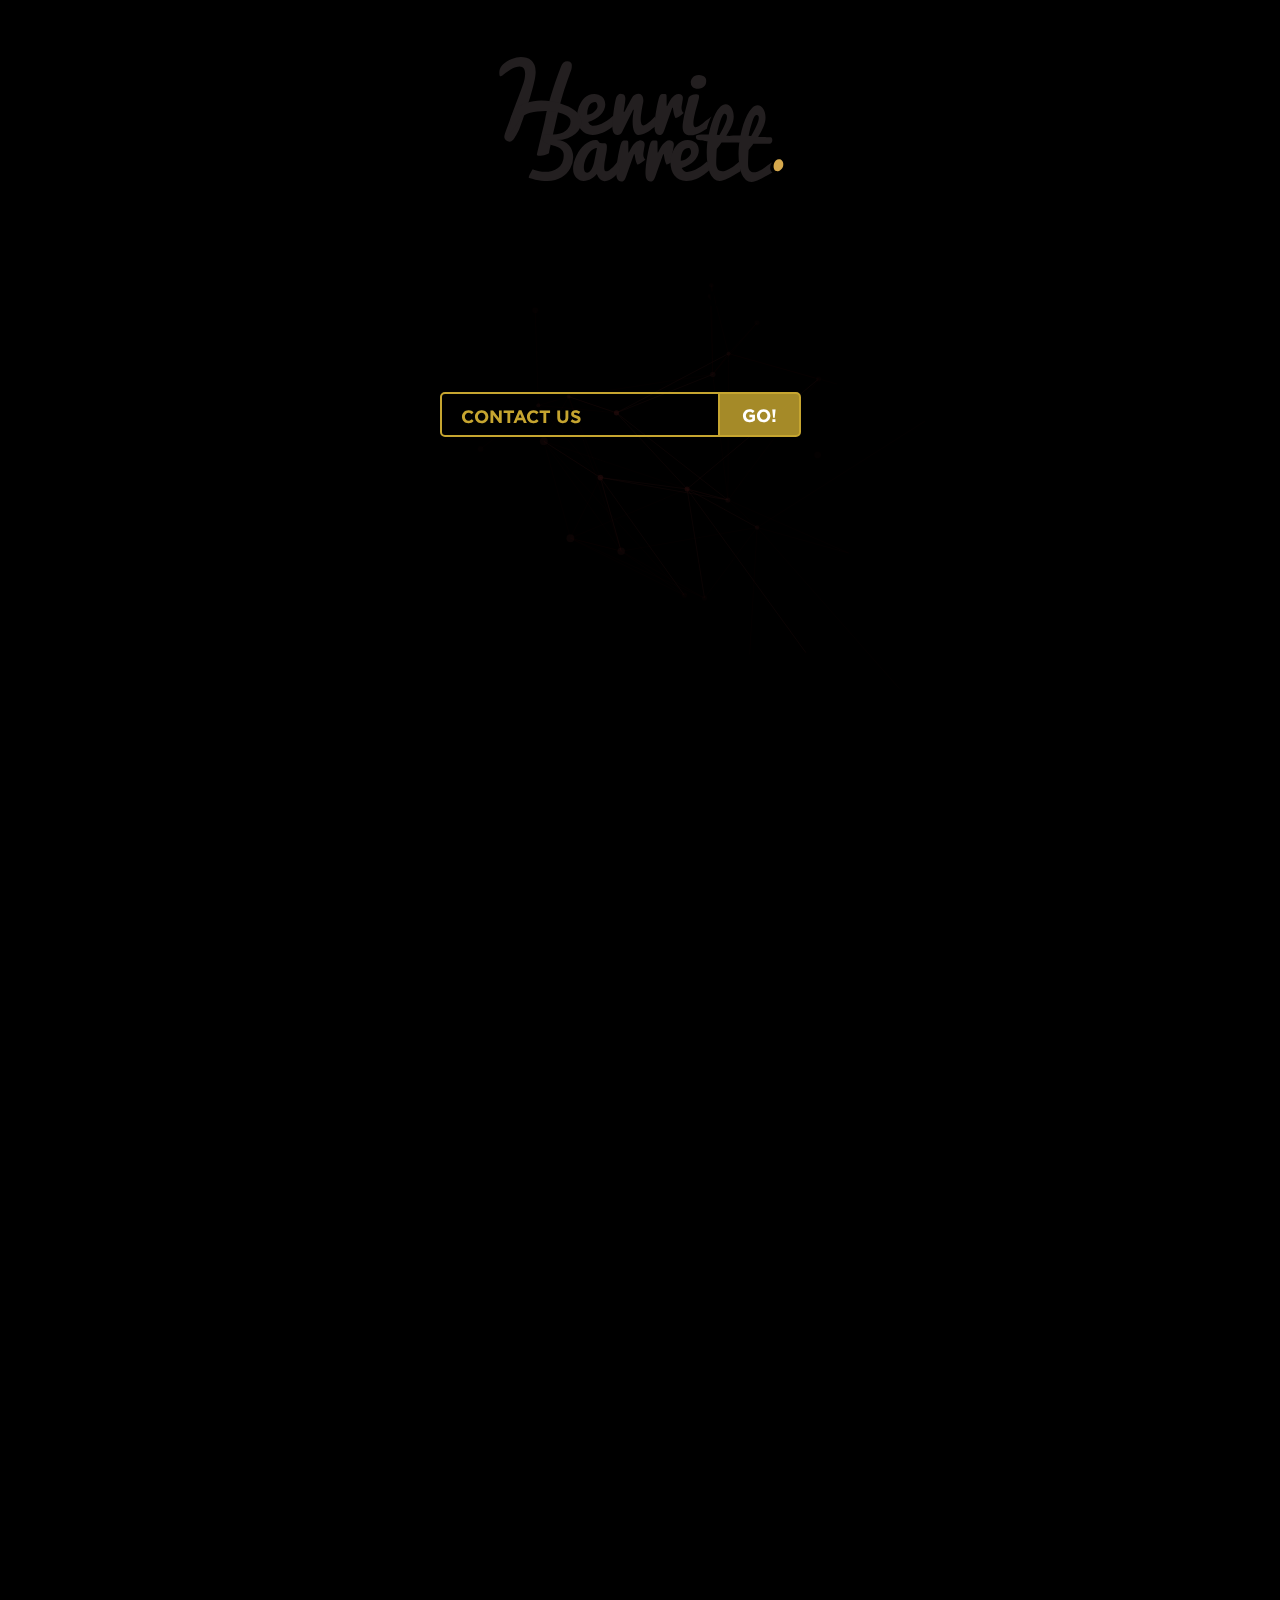
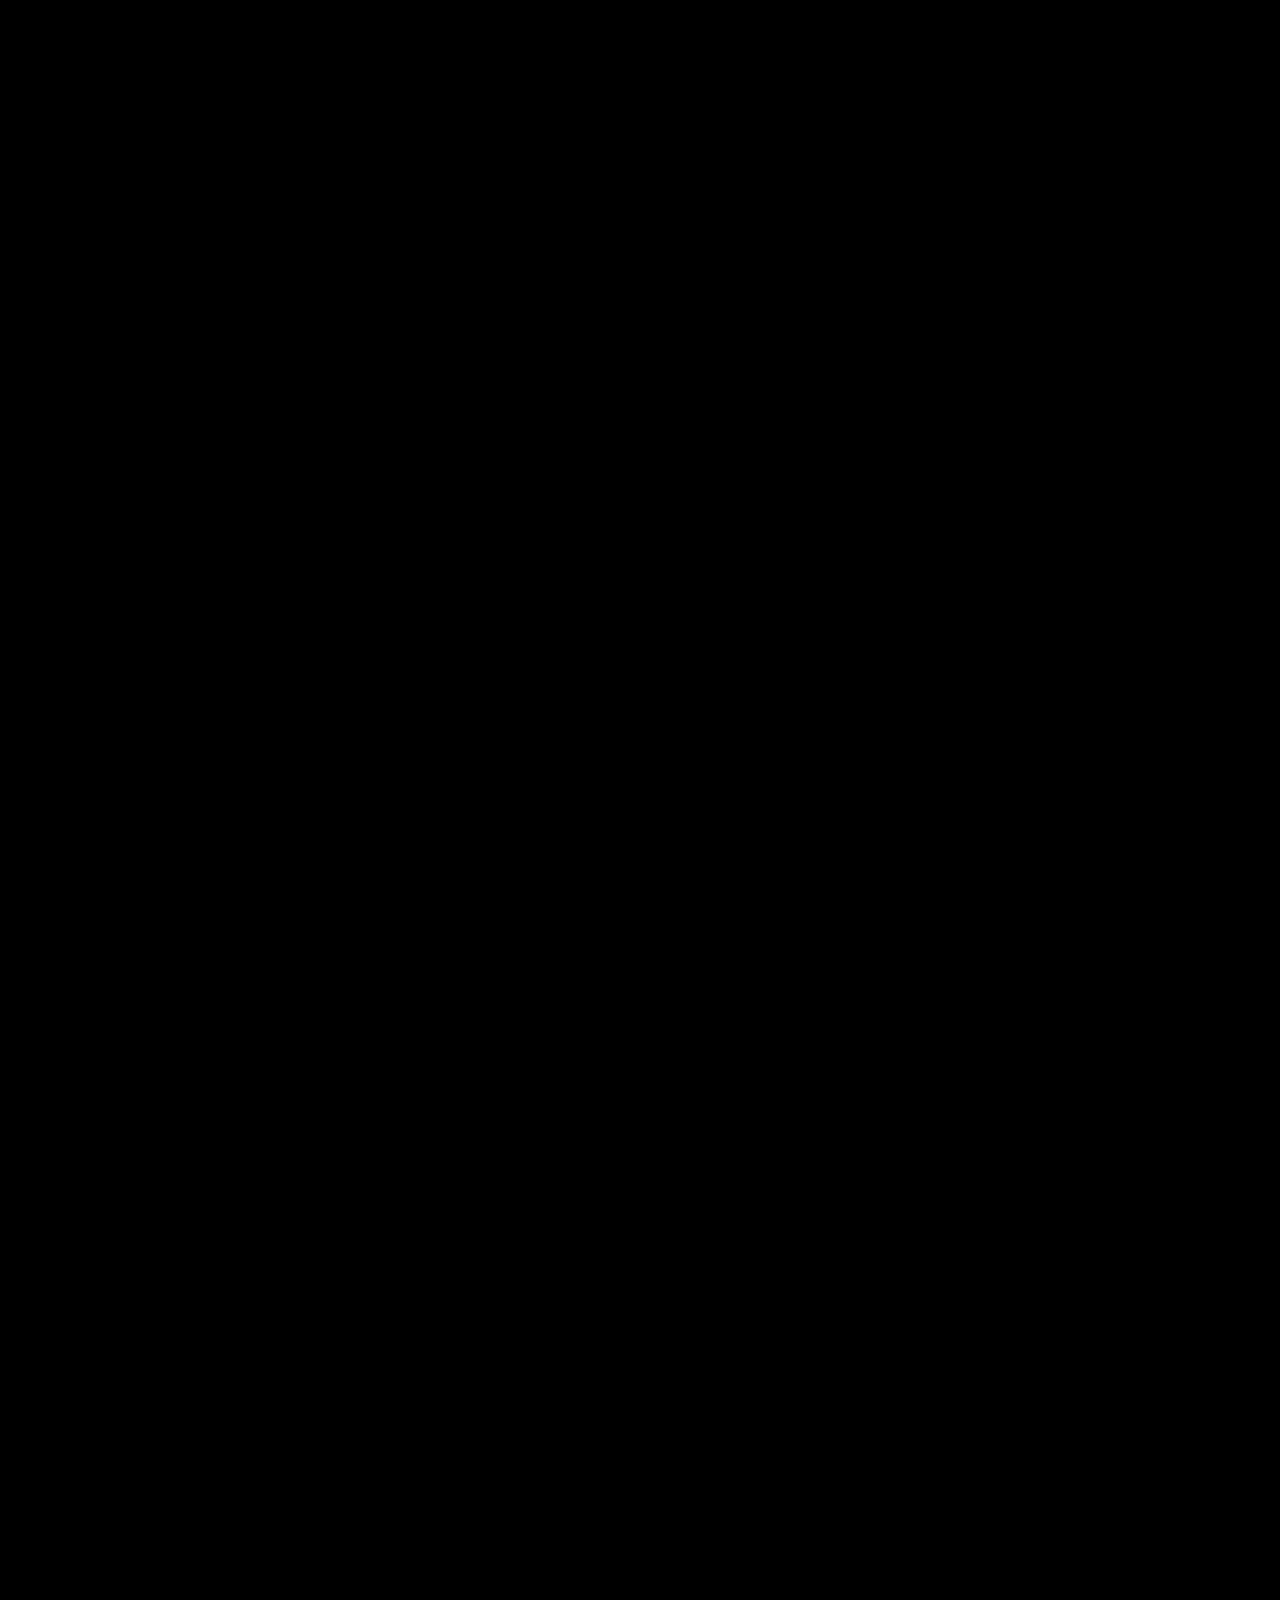
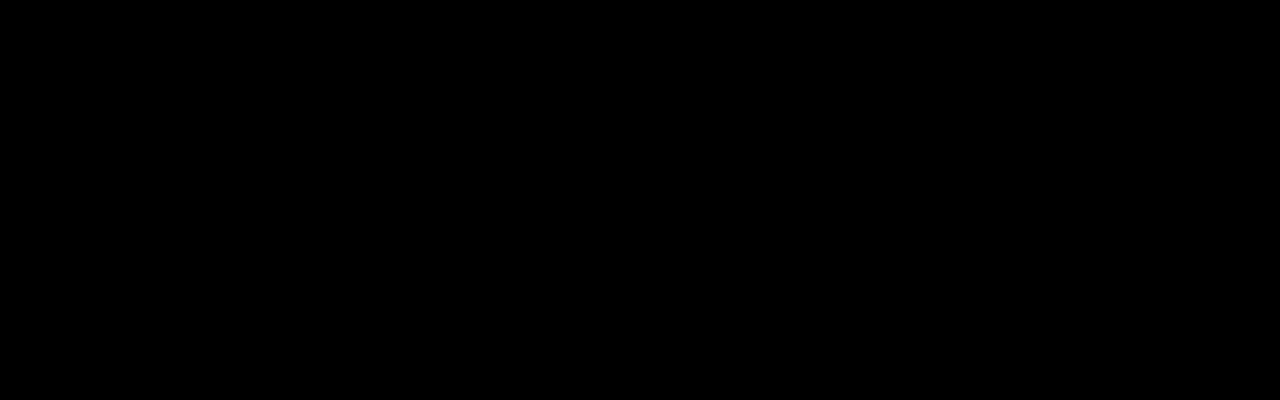
==== commit 5534eb24: "Merge pull request #7 from NardaC/master" ====
--- a/index.html
+++ b/index.html
@@ -61,10 +61,10 @@
 		
 			<footer id="site-footer">					
 				<ul id="site-social">
-					<li><a href="#"><i style="color:#C6A530" class="fab fa-twitter-square"></i></a></li>
-					<li><a href="#"><i style="color:#C6A530" class="fab fa-facebook-square"></i></a></li>
-					<li><a href="#"><i style="color:#C6A530" class="fab fa-instagram"></i></a></li>
-					<li><a href="#"><i style="color:#C6A530" class="fab fa-linkedin"></i></a></li>
+					<li><a href="#"><i style="color:#000" class="fab fa-twitter-square"></i></a></li>
+					<li><a href="#"><i style="color:#000" class="fab fa-facebook-square"></i></a></li>
+					<li><a href="#"><i style="color:#000" class="fab fa-instagram"></i></a></li>
+					<li><a href="#"><i style="color:#000" class="fab fa-linkedin"></i></a></li>
 				</ul>
 				
 			</footer>
--- a/css/style.css
+++ b/css/style.css
@@ -147,6 +147,8 @@
 }
 p {
 	margin: 0 0 24px;
+    font-size: .9rem;
+    letter-spacing: 1px;
 }
 h3 {
 	font-size: 1rem;
@@ -162,6 +164,7 @@
 	color: #c6a530;
 	text-transform: uppercase;
 	font-weight: 600;
+	z-index: 99999;
 }
 
 @media only screen and (max-width: 480px) {
@@ -359,6 +362,22 @@
 	#countdown_block {
 		margin-top: 0 !important;
 	}
+	.sello-img{
+		width: 14rem;
+		top: -2%;
+	}
+	.sello2{
+		width: 15rem;
+    top: 144%;
+    z-index: 100;
+    left: 75%;
+	}
+	.sello3{
+		display: 5rem
+	}
+	#site-footer{
+		top: 95%;
+	}
 }
 
 #countdown_block {
@@ -367,7 +386,7 @@
 	/* display: none; */
 }
 #site-tagline {
-	font-size: 2.3rem;
+	font-size: 1.3rem;
 	line-height: 58px;
 	color: black;
 	margin: 0;
@@ -402,6 +421,15 @@
 		font-size: 72px;
 		line-height: 72px;
 	}
+	.sello-img{
+		display: none
+	}
+	.sello2{
+		display: none
+	}
+	.sello3{
+		display: none
+	}
 }
 @media only screen and (max-width: 480px) {
 	section.screen-section.section-1{
@@ -433,6 +461,18 @@
 	}
 	.timer{
 		font-size: 2rem!important;
+	}
+	.sello-img{
+		display: none
+	}
+	.sello2{
+		display: none
+	}
+	.sello3{
+		display: none
+	}
+	.img-logo {
+		width: 10rem;
 	}
 }
 
@@ -642,9 +682,11 @@
 		top: 0;
 		margin-top: 0 !important;
 	}
+
 }
 .section-content .section-title {
 	margin: 0 0 42px 0;
+	margin-top: 3rem;
 }
 @media only screen and (max-width: 480px) {
 	.section-content {
@@ -871,7 +913,7 @@
 	line-height: 27px;
 	text-transform: uppercase;
 	font-weight: 600;
-	color: #464646;
+	color: #c6a530;
 	margin: 0 0 6px;
 }
 .services .service-item i {
@@ -885,6 +927,8 @@
 }
 .services .service-item .service-content {
 	margin-bottom: 28px;
+	font-size: .8rem;
+	letter-spacing: 1px
 }
 .services .service-item i.service-icon-1 {
 	background-image: url(../images/services-icon-1.png);
@@ -1148,10 +1192,9 @@
 	font-size: 4rem;
 	color: white;
 	height: 100%;
-	margin-top:5%;
 	margin-bottom: 5%;
 	font-family: 'Gotham-Bold';
-	
+	line-height: 0px;
   }
 
  ::placeholder{
